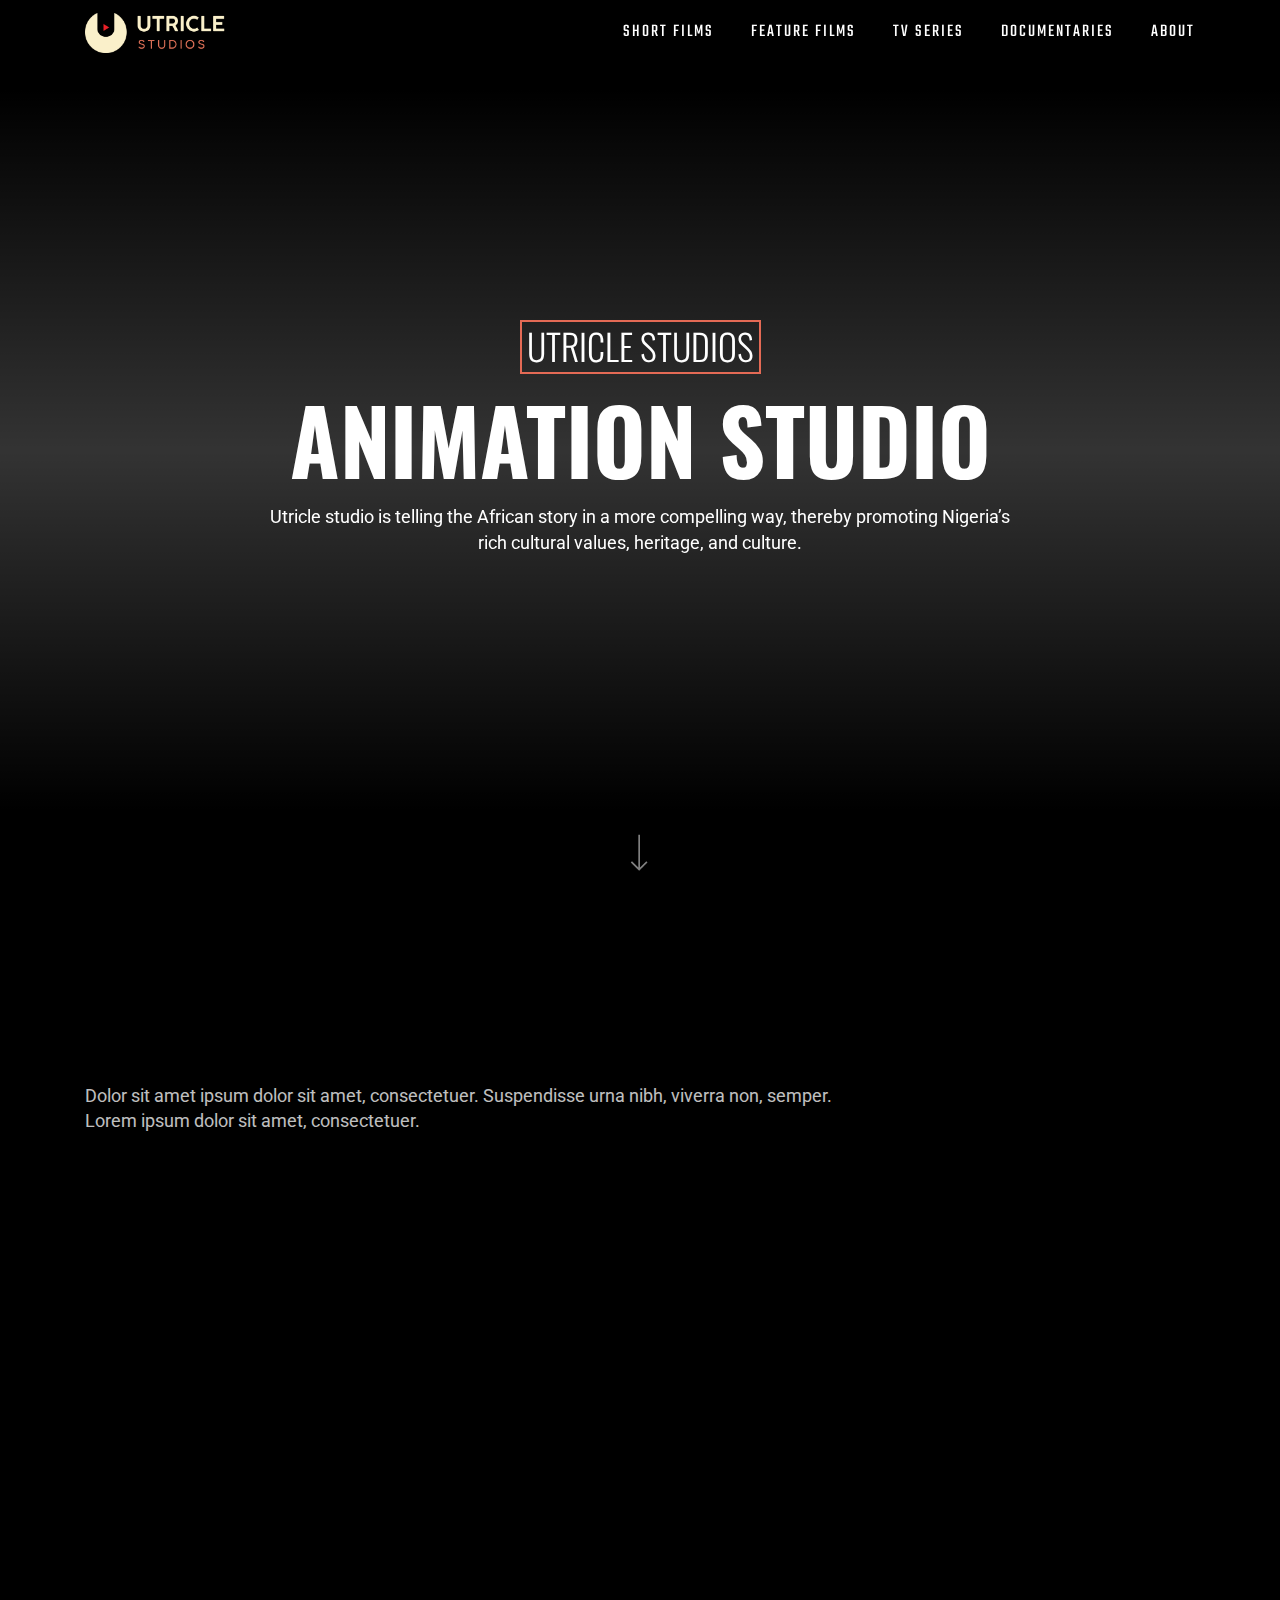
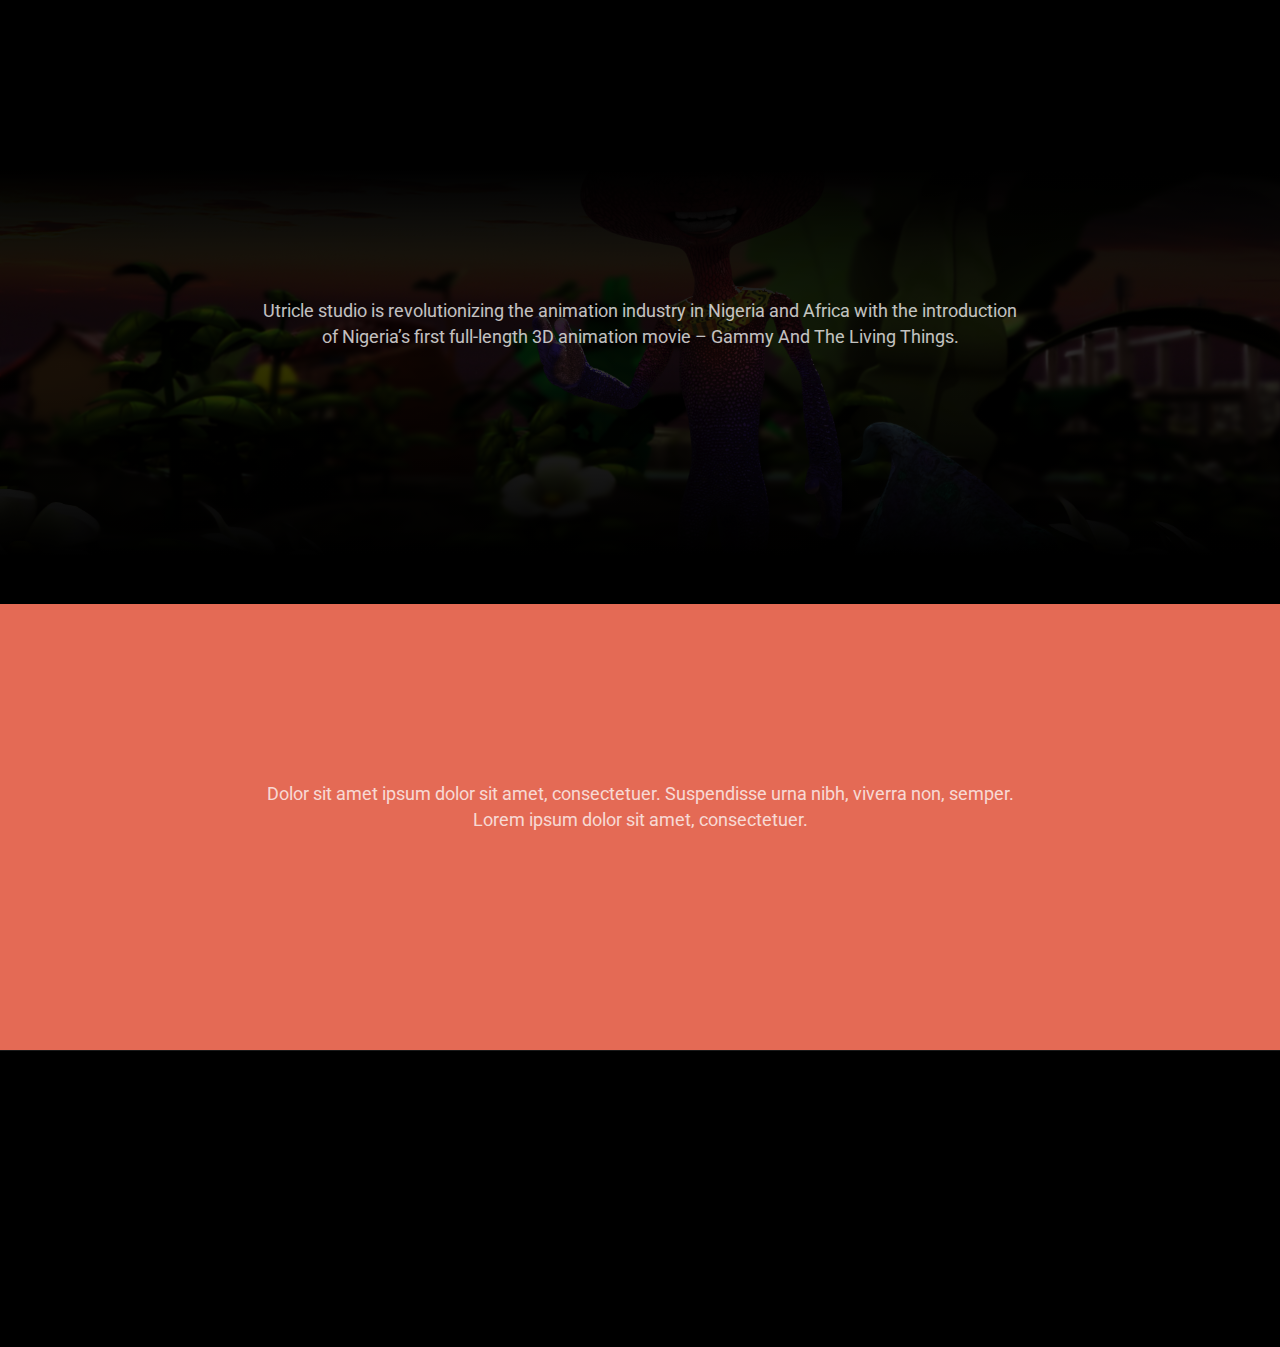
==== index.html @ 9102f941 "first commit" ====
<!DOCTYPE html>
<html lang="en-US"> 


<head>
<meta charset="utf-8">
<meta http-equiv="X-UA-Compatible" content="IE=edge">
<meta name="viewport" content="width=device-width, initial-scale=1.0, maximum-scale=1">
<!-- Website Title
    ======================================= -->
<title>Noyre - A modern HTML template.</title>
<meta name="description" content="Premium HTML5 template by Go Themes."/>
<meta name="keywords" content=""/>
<meta name="author" content="humans.html">
<link rel="shortcut icon" href="favicon.html" type="image/x-icon"/>
<!-- Noyre Fonts -->
<link href="https://fonts.googleapis.com/css?family=Roboto|Oswald:300,400,700|Teko:400,600" rel="stylesheet">
<!-- Noyre CSS -->
<link rel="stylesheet" href="bootstrap/css/bootstrap.min.css">
<link rel="stylesheet" href="assets/css/gt.min.css">
<link rel="stylesheet" href="assets/css/site.min.css">
<link rel="stylesheet" href="assets/css/responsive.min.css">
<link id="color-scheme" rel="stylesheet" href="assets/css/color-pink.css">
<link rel="stylesheet" href="assets/css/font-awesome.min.css">
<!-- Global site tag (gtag.js) - Google Analytics -->
<script async src="https://www.googletagmanager.com/gtag/js?id=UA-134253359-1"></script>
<script>
  window.dataLayer = window.dataLayer || [];
  function gtag(){dataLayer.push(arguments);}
  gtag('js', new Date());

  gtag('config', 'UA-134253359-1');
</script>
</head>
<body>
<!-- Page Wrapper
    ======================================= -->
<div id="page" class="site">
    <!-- Site Header
        ======================================= -->
    <header id="masthead" class="site-header">
    <div class="container header-container">
        <!-- LOGO -->
        <div class="site-branding">
            <a href="index.html" rel="home">
            <img src="assets/img/light_mainlogo.png" alt="logo">
            </a>
        </div>
        <!-- MAIN NAVIGATION
                ======================================= -->
        <nav id="site-navigation" class="main-navigation">
        <ul id="primary-menu" class="menu alt-font">
            <li class="has-children">
            <a href="index.html" class="on-page"><span data-background-text="Short films">Short films</span></a>
                <ul>
                    <li><a href="explainers.html">Explainers</a></li>
                    <li><a href="index-alt.html">Campaigns</a></li>
                </ul>
            </li>
            <li class="has-children">
                <a href="index.html" class="on-page"><span data-background-text="Feature films">Feature films</span></a>
                <ul>
                    <li><a href="gammy.html">Gammy</a></li>
                </ul>
            </li>
            <li class="has-children">
                <a href="index.html" class="on-page"><span data-background-text="Tv series">Tv series</span></a>
                <ul>
                    <li><a href="index.html">Cluckstars</a></li>
                    <li><a href="index.html">Bubblies</a></li>
                </ul>
            </li>
            <li class="has-children">
                <a href="index.html" class="on-page"><span data-background-text="Documentaries">Documentaries</span></a>
                <ul>
                    <li><a href="index.html">Asiwaju</a></li>
                </ul>
            </li>
            <li>
            <a href="about.html"><span data-background-text="ABOUT">About</span></a>
            </li>
        </ul>
        </nav>
        <!-- mobile navigation -->
        <nav id="mobile-navigation" class="alt-font">
        </nav>
    </div>
    <!-- header-container -->
    </header>
    <!-- On Page Content
        ======================================= -->
    <div id="content" class="site-content">
        <div class="site-page">
            <!-- Fullscreen Hero
                ======================================= -->
            <div class="image-bg h-100vh d-flex">
                <!-- hero caption -->
                <div class="container align-self-center dark-bg">
                    <div class="section-title text-center">
                        <h3 class="title uppercase primary-outline display-3" data-aos="fade-down" data-aos-delay="100">UTRICLE STUDIOS</h3>
                        <h2 class="title uppercase font-weight-700 text-lg" data-aos="fade-in">ANIMATION STUDIO</h2>
                        <p data-aos="fade-up" data-aos-delay="200">
                            Utricle studio is telling the African story in a more compelling way, thereby promoting Nigeria’s rich cultural values, heritage, and culture.
                        </p>
                        <!-- <a href="#" class="open-contact gt-btn primary-btn alt-font js-tilt"><span class="uppercase">Get in touch</span></a> -->
                    </div>
                </div>
                <!-- scroll to first section -->
                <a href="#work" class="on-page" id="scroll-to-content">
                <svg viewbox="264.7342657342658 144.33146853146852 24 47.200000000000074" width="20" height="43.2">
                <defs>
                <path d="M285.73 178.53L284.34 177.1L276.73 184.7L276.73 145.33L274.73 145.33L274.73 184.7L267.15 177.12C266.3 177.97 265.83 178.44 265.73 178.53C269.4 182.19 272.23 185.03 275.73 188.53C276.4 187.86 279.73 184.53 285.73 178.53" id="b1mqNkTkMW"></path>
                </defs>
                <g>
                <g>
                <use xlink:href="#b1mqNkTkMW" opacity="1" fill="#ffffff" fill-opacity="1"></use>
                </g>
                </g>
                </svg>
                </a>
                <!-- background image -->
                <div class="bg-image animate-filters" style="background-image:url(preview/home-hero-image.png)">
                </div>
                <!-- color overlay -->
                <div class="image-overlay gradient-overlay-tb">
                </div>
            </div>
            <!-- Container Content
                ======================================= -->
            <!-- BEGIN PAGE SECTIONS -->
            <div id="work" class="page-section black-bg dark-bg p-medium">
                <div class="container">
                    <!-- section title -->
                    <div class="section-title">
                        <h5 class="sub-title uppercase dark-fill primary-el-bg" data-aos="fade-right">Creating Quality since 86</h5>
                        <h2 class="title uppercase font-weight-700" data-aos="fade-in">Our Latest Work</h2>
                        <p>
                            Dolor sit amet ipsum dolor sit amet, consectetuer. Suspendisse urna nibh, viverra non, semper. Lorem ipsum dolor sit amet, consectetuer.
                        </p>
                    </div>
                    <div class="lg-clear-10">
                    </div>
                    <!-- portfolio filters -->
                    <!-- <ul id="portfolio-filters" class="portfolio-filters alt-font uppercase">
                        <li><a href="#" data-filter="*" class="selected"><span>Show All</span><span class="filter-bg"></span></a></li>
                        <li><a href="#" data-filter=".photography" class=""><span>Photography</span><span class="filter-bg"></span></a></li>
                        <li><a href="#" data-filter=".design" class=""><span>Development</span><span class="filter-bg"></span></a></li>
                        <li><a href="#" data-filter=".identity" class=""><span>Design</span><span class="filter-bg"></span></a></li>
                        <li><a href="#" data-filter=".development" class=""><span>Identity</span><span class="filter-bg"></span></a></li>
                    </ul> -->
                    <div class="xs-clear-10 xl-clear-25">
                    </div>
                    <!-- portfolio items -->
                    <div id="portfolio-grid" class="portfolio-grid" data-aos="fade-in">
                        <ul class="gt-grid xs-grid-cols-1 md-grid-cols-2 lg-grid-cols-3 mb-0">
                            <!-- post 1 -->
                            <!-- add data-filters as classes for isotope filtering -->
                            <li class="project-post identity photography">
                            <div class="post-image">
                                <a href="#!projects/project-1.html" title="View Project">
                                <img src="preview/p1.png" alt="project image">
                                <div class="entry-meta">
                                    <div class="meta-holder">
                                        <h2 class="entry-title uppercase">Gammy and the Living things</h2>
                                        <!-- <h5 class="entry-cats uppercase alt-font">Web Design</h5> -->
                                    </div>
                                </div>
                                </a>
                            </div>
                            </li>
                            <!-- post 2 -->
                            <li class="project-post design">
                            <div class="post-image">
                                <a href="#!projects/project-2.html" title="View Project">
                                <img src="preview/p2.png" alt="project image">
                                <div class="entry-meta">
                                    <div class="meta-holder">
                                        <h2 class="entry-title uppercase">Cluckstars</h2>
                                        <!-- <h5 class="entry-cats uppercase alt-font">Web Design</h5> -->
                                    </div>
                                </div>
                                </a>
                            </div>
                            </li>
                            <!-- post 3 -->
                            <li class="project-post identity">
                            <div class="post-image">
                                <a href="#!projects/project-1.html" title="View Project">
                                <img src="preview/p3.png" alt="project image">
                                <div class="entry-meta">
                                    <div class="meta-holder">
                                        <h2 class="entry-title uppercase">Bubblies</h2>
                                        <!-- <h5 class="entry-cats uppercase alt-font">Web Design</h5> -->
                                    </div>
                                </div>
                                </a>
                            </div>
                            </li>
                        </ul>
                    </div>
                    <div class="xs-clear-50 md-clear-100">
                    </div>
                    <!-- section title -->
                </div>
            </div>
            <!-- image background showreel section -->
            <div class="image-bg dark-bg">
                <div class="page-section p-large">
                    <div class="container">
                        <!-- section title -->
                        <div class="section-title text-center">
                            <h2 class="title uppercase display-2" data-aos="fade-in">CHECK OUT GAMMY TRAILER</h2>
                            <p>
                                Utricle studio is revolutionizing the animation industry in Nigeria and Africa with the introduction of Nigeria’s first full-length 3D animation movie – Gammy And The Living Things.
                            </p>
                        </div>
                        <div class="text-center" data-aos="zoom-in">
                            <!-- magnific popup video lightbox -->
                            <a href="https://vimeo.com/174504082" class="icon-btn popup-video">
                            <svg class="primary-fill" viewbox="0 0 7 8">
                            <g stroke="none" stroke-width="0">
                            <g transform="translate(-427.000000, -3765.000000)" fill="#FFFFFF">
                            <g transform="translate(56.000000, 160.000000)">
                            <polygon points="371 3605 371 3613 378 3609"></polygon>
                            </g>
                            </g>
                            </g>
                            </svg>
                            </a>
                        </div>
                    </div>
                </div>
                <!-- background image -->
                <div class="bg-image animate-filters" style="background-image:url(preview/display-1-image.png);">
                </div>
                <!-- gradient overlay -->
                <div class="image-overlay gradient-overlay-tb">
                </div>
            </div>
            <!-- About section -->
            

            <!-- call to action / contact form modal button -->
            <div id="contact" class="page-section primary-bg dark-bg p-large">
                <div class="container">
                    <div class="section-title text-center">
                        <h2 class="title uppercase font-weight-400 display-2" data-aos="fade-in">Lets talk about your project</h2>
                        <p>
                            Dolor sit amet ipsum dolor sit amet, consectetuer. Suspendisse urna nibh, viverra non, semper. Lorem ipsum dolor sit amet, consectetuer.
                        </p>
                    </div>
                    <div class="xs-clear-10">
                    </div>
                    <div class="text-center" data-aos="fade-in">
                        <a href="#" class="open-contact gt-btn white-btn btn-lg alt-font uppercase">Contact Us</a>
                    </div>
                </div>
            </div>
            <!-- END PAGE SECTIONS -->
        </div>
        <!-- .site-page End -->
    </div>
    <!-- #content End -->
    <!-- Page Footer
        ======================================= -->
    <footer class="site-footer black-bg dark-bg">
    <div class="container container-lg" data-aos="fade-in" data-aos-delay="100">
        <div class="widget">
            <!-- contact info -->
            <div class="contact-info text-center alt-font uppercase">
                <a href="mailto:hello@domain.com"><span class="heading-font">Email Us</span>info@utriclestudios.com</a>
                <a href="tel:123456789"><span class="heading-font">Call Us</span>+234 704 000 6622 </a>
            </div>
        </div>
        <div class="xs-clear-50">
        </div>
        <div class="widget">
            <!-- social profile links -->
            <div class="site-social text-center alt-font uppercase">
                <a href="https://web.facebook.com/Utricle-Studios-108619550475894/">
                <span class="front">Facebook</span>
                <span class="back"><span>Facebook</span></span>
                </a>
                <a href="https://twitter.com/utricle_studios">
                <span class="front">Twitter</span>
                <span class="back"><span>Twitter</span></span>
                </a>
                <a href="https://www.instagram.com/utricle_studios">
                <span class="front">Instagram</span>
                <span class="back"><span>Instagram</span></span>
                </a>
            </div>
        </div>
        <div class="xs-clear-50">
        </div>
        <div id="colophon">
            <div class="text-center">
                <!-- Site Copyright
                            ======================================= -->
                <p class="site-info">
                    Utricle Studios © 2019. All rights reserved.
                </p>
            </div>
        </div>
    </div>
    </footer>
</div>
<!-- End Page Wrapper
    ======================================= -->
<!-- Page Extras
    ======================================= -->
<!-- #Project Container -->
<div id="project-loader">
    <div id="ajax-content">
        <nav id="ajax-navbar">
        <ul>
            <li>
            <a href="#" id="ajax-prev" class="gt-btn">
                <i class="fa fa-chevron-left"></i>
            </a>
            </li>
            <li>
            <a href="#" id="ajax-next" class="gt-btn">
                <i class="fa fa-chevron-right"></i>
            </a>
            </li>
            <li>
            <a href="#" id="ajax-close" class="gt-btn">
                <i class="fa fa-remove"></i>
            </a>
            </li>
        </ul>
        </nav>
        <div id="project-content">
        </div>
        <div id="loading-screen">
        </div>
    </div>
</div>
<!-- contact form container -->
<div id="contact-modal">
    <div class="contact-content black-bg dark-bg">
        <h3 class="uppercase">Write to us</h3>
        <p>
            We are a diverse team of experts in pre-production, production and post-production using conceptualisation, storyboards, matte painting, character and motion design, visual effects for large format films, TV production, commercials and integrated media.
        </p>
        <form id="contact-form" class="gt-form" method="POST" action="http://gothemes.net/html/noire/includes/sendmail.php" novalidate="novalidate">
            <div class="form-row">
                <div class="col-sm-6">
                    <div class="form-group">
                        <label class="heading-font" for="name">Your Name:</label>
                        <input type="text" class="form-control" name="name" id="name" required="">
                    </div>
                </div>
                <div class="col-sm-6">
                    <div class="form-group">
                        <label class="heading-font" for="email">Your Email:</label>
                        <input type="email" class="form-control" name="email" id="email" required="">
                    </div>
                </div>
            </div>
            <div class="form-row">
                <div class="col-sm-6">
                    <div class="form-group">
                        <label class="heading-font" for="phone">Phone Number:</label>
                        <input type="text" class="form-control" name="phone" id="phone">
                    </div>
                </div>
                <div class="col-sm-6">
                    <div class="form-group">
                        <label class="heading-font" for="subject">Subject:</label>
                        <input type="text" class="form-control" name="subject" id="subject" required="">
                    </div>
                </div>
            </div>
            <div class="form-group">
                <label class="heading-font" for="message">Your Message:</label>
                <textarea class="form-control" rows="6" name="message" id="message" required=""></textarea>
            </div>
            <div class="form-group">
                <!-- submit button -->
                <button value="SUBMIT FORM" id="submit" name="submit" type="submit" class="gt-btn primary-btn uppercase alt-font"><span class="btn-text">Submit form</span></button>
            </div>
        </form>
        <!-- close btn -->
        <a id="close-contact" class="gt-btn" href="#">
        <i class="fa fa-remove"></i>
        </a>
    </div>
</div>
<!-- Page Scripts
    ======================================= -->
<script src="assets/js/jquery-3.3.1.min.js"></script>
<script src="bootstrap/js/bootstrap.min.js"></script>
<script src="assets/js/plugins.js"></script>
<script src="assets/js/site.js"></script>
</body>


</html>
---- assets/css/gt.min.css ----
.xs-font-52,.xs-font-56,.xs-font-60,.xs-font-64,.xs-font-68,.xs-font-72,.xs-font-76{line-height:1}img{-ms-interpolation-mode:bicubic}embed,img,object{max-width:100%;height:auto}.gt-grid{list-style:none;padding:0;margin-right:-1%;margin-left:-1%}.gt-grid:after{content:'';clear:both;display:table}.lg-grid-cols-1>li,.lg-grid-cols-2>li,.lg-grid-cols-3>li,.lg-grid-cols-4>li,.lg-grid-cols-5>li,.lg-grid-cols-6>li,.md-grid-cols-1>li,.md-grid-cols-2>li,.md-grid-cols-3>li,.md-grid-cols-4>li,.md-grid-cols-5>li,.md-grid-cols-6>li,.sm-grid-cols-1>li,.sm-grid-cols-2>li,.sm-grid-cols-3>li,.sm-grid-cols-4>li,.sm-grid-cols-5>li,.sm-grid-cols-6>li,.xl-grid-cols-1>li,.xl-grid-cols-2>li,.xl-grid-cols-3>li,.xl-grid-cols-4>li,.xl-grid-cols-5>li,.xl-grid-cols-6>li,.xs-grid-cols-1>li,.xs-grid-cols-2>li,.xs-grid-cols-3>li,.xs-grid-cols-4>li,.xs-grid-cols-5>li,.xs-grid-cols-6>li{position:relative;min-height:1px;margin-right:1%;margin-left:1%;margin-bottom:2%;float:left}.gt-grid.gutter-xs{margin-left:-.25%;margin-right:-.25%}.gt-grid.gutter-xs>li{margin-right:.25%;margin-left:.25%;margin-bottom:.5%}.gt-grid.gutter-sm{margin-left:-.5%;margin-right:-.5%}.gt-grid.gutter-sm>li{margin-right:.5%;margin-left:.5%;margin-bottom:1%}.gt-grid.gutter-lg{margin-left:-1.5%;margin-right:-1.5%}.gt-grid.gutter-lg>li{margin-right:1.5%;margin-left:1.5%;margin-bottom:3%}.gt-grid.gutter-xl{margin-left:-2%;margin-right:-2%}.gt-grid.gutter-xl>li{margin-right:2%;margin-left:2%;margin-bottom:4%}.gt-grid.gutter-0,.gt-grid.gutter-0>li{margin-right:0;margin-left:0;margin-bottom:0}.container-fluid .gt-grid.gutter-0{margin-left:-15px;margin-right:-15px}.gt-grid.xs-grid-cols-1>li{width:calc(100% - 2%)}.gt-grid.xs-grid-cols-2>li{width:calc(50% - 2%)}.gt-grid.xs-grid-cols-3>li{width:calc(33.33333333% - 2%)}.gt-grid.xs-grid-cols-4>li{width:calc(25% - 2%)}.gt-grid.xs-grid-cols-5>li{width:calc(20% - 2%)}.gt-grid.xs-grid-cols-6>li{width:calc(16.66666667% - 2%)}.gt-grid.xs-grid-cols-1.gutter-xs>li{width:calc(100% - .5%)}.gt-grid.xs-grid-cols-2.gutter-xs>li{width:calc(50% - .5%)}.gt-grid.xs-grid-cols-3.gutter-xs>li{width:calc(33.33333333% - .5%)}.gt-grid.xs-grid-cols-4.gutter-xs>li{width:calc(25% - .5%)}.gt-grid.xs-grid-cols-5.gutter-xs>li{width:calc(20% - .5%)}.gt-grid.xs-grid-cols-6.gutter-xs>li{width:calc(16.66666667% - .5%)}.gt-grid.xs-grid-cols-1.gutter-sm>li{width:calc(100% - 1%)}.gt-grid.xs-grid-cols-2.gutter-sm>li{width:calc(50% - 1%)}.gt-grid.xs-grid-cols-3.gutter-sm>li{width:calc(33.33333333% - 1%)}.gt-grid.xs-grid-cols-4.gutter-sm>li{width:calc(25% - 1%)}.gt-grid.xs-grid-cols-5.gutter-sm>li{width:calc(20% - 1%)}.gt-grid.xs-grid-cols-6.gutter-sm>li{width:calc(16.66666667% - 1%)}.gt-grid.xs-grid-cols-1.gutter-lg>li{width:calc(100% - 3%)}.gt-grid.xs-grid-cols-2.gutter-lg>li{width:calc(50% - 3%)}.gt-grid.xs-grid-cols-3.gutter-lg>li{width:calc(33.33333333% - 3%)}.gt-grid.xs-grid-cols-4.gutter-lg>li{width:calc(25% - 3%)}.gt-grid.xs-grid-cols-5.gutter-lg>li{width:calc(20% - 3%)}.gt-grid.xs-grid-cols-6.gutter-lg>li{width:calc(16.66666667% - 3%)}.gt-grid.xs-grid-cols-1.gutter-xl>li{width:calc(100% - 4%)}.gt-grid.xs-grid-cols-2.gutter-xl>li{width:calc(50% - 4%)}.gt-grid.xs-grid-cols-3.gutter-xl>li{width:calc(33.33333333% - 4%)}.gt-grid.xs-grid-cols-4.gutter-xl>li{width:calc(25% - 4%)}.gt-grid.xs-grid-cols-5.gutter-xl>li{width:calc(20% - 4%)}.gt-grid.xs-grid-cols-6.gutter-xl>li{width:calc(16.66666667% - 4%)}.gt-grid.xs-grid-cols-1.gutter-0>li{width:100%}.gt-grid.xs-grid-cols-2.gutter-0>li{width:50%}.gt-grid.xs-grid-cols-3.gutter-0>li{width:33.33333333%}.gt-grid.xs-grid-cols-4.gutter-0>li{width:25%}.gt-grid.xs-grid-cols-5.gutter-0>li{width:20%}.gt-grid.xs-grid-cols-6.gutter-0>li{width:16.66666667%}.gt-grid.flex-grid{display:flex;flex-flow:row wrap;justify-content:flex-start;align-content:flex-start;align-items:flex-start;align-items:stretch}.gt-grid.flex-grid.eq-height{align-items:stretch}.gt-grid.flex-grid>li{flex:0 1 auto;align-self:auto;float:none}.clear,.lg-clear-0,.lg-clear-10,.lg-clear-100,.lg-clear-125,.lg-clear-150,.lg-clear-200,.lg-clear-25,.lg-clear-50,.lg-clear-75,.md-clear-0,.md-clear-10,.md-clear-100,.md-clear-125,.md-clear-150,.md-clear-200,.md-clear-25,.md-clear-50,.md-clear-75,.sm-clear-0,.sm-clear-10,.sm-clear-100,.sm-clear-125,.sm-clear-150,.sm-clear-200,.sm-clear-25,.sm-clear-50,.sm-clear-75,.xs-clear-0,.xs-clear-10,.xs-clear-100,.xs-clear-125,.xs-clear-150,.xs-clear-200,.xs-clear-25,.xs-clear-50,.xs-clear-75{clear:both;display:block;width:100%}.clear:after,.lg-clear-0:after,.lg-clear-100:after,.lg-clear-10:after,.lg-clear-125:after,.lg-clear-150:after,.lg-clear-200:after,.lg-clear-25:after,.lg-clear-50:after,.lg-clear-75:after,.md-clear-0:after,.md-clear-100:after,.md-clear-10:after,.md-clear-125:after,.md-clear-150:after,.md-clear-200:after,.md-clear-25:after,.md-clear-50:after,.md-clear-75:after,.sm-clear-0:after,.sm-clear-100:after,.sm-clear-10:after,.sm-clear-125:after,.sm-clear-150:after,.sm-clear-200:after,.sm-clear-25:after,.sm-clear-50:after,.sm-clear-75:after,.xs-clear-0:after,.xs-clear-100:after,.xs-clear-10:after,.xs-clear-125:after,.xs-clear-150:after,.xs-clear-200:after,.xs-clear-25:after,.xs-clear-50:after,.xs-clear-75:after{display:table;content:" ";clear:both}.xs-clear-0{height:0}.xs-clear-10{height:10px}.xs-clear-25{height:25px}.xs-clear-50{height:50px}.xs-clear-75{height:75px}.xs-clear-100{height:100px}.xs-clear-125{height:125px}.xs-clear-150{height:150px}.xs-clear-200{height:200px}.xs-ypad-0{padding-top:0;padding-bottom:0}.xs-xpad-15{padding-left:15px;padding-right:15px}.xs-ypad-25{padding-top:25px;padding-bottom:25px}.xs-ypad-50{padding-top:50px;padding-bottom:50px}.xs-ypad-75{padding-top:75px;padding-bottom:75px}.xs-ypad-100{padding-top:100px;padding-bottom:100px}.xs-ypad-125{padding-top:125px;padding-bottom:125px}.xs-ypad-150{padding-top:150px;padding-bottom:150px}.xs-ypad-200{padding-top:200px;padding-bottom:200px}.xs-ypad-300{padding-top:300px;padding-bottom:300px}.xs-xpad-0{padding-left:0;padding-right:0}.xs-xpad-25{padding-left:25px;padding-right:25px}.xs-xpad-50{padding-left:50px;padding-right:50px}.xs-xpad-75{padding-left:75px;padding-right:75px}.xs-xpad-100{padding-left:100px;padding-right:100px}.xs-xpad-125{padding-left:125px;padding-right:125px}.xs-xpad-150{padding-left:150px;padding-right:150px}.xs-xpad-200{padding-left:200px;padding-right:200px}.xs-xpad-300{padding-left:300px;padding-right:300px}.no-pad{padding:0}.no-top-padding{padding-top:1px!important;margin-top:-1px!important}.no-bottom-padding{padding-bottom:0!important}.xs-bg-position.bg-left-top{background-position:left top}.xs-bg-position.bg-left-center{background-position:left center}.xs-bg-position.bg-left-bottom{background-position:left bottom}.xs-bg-position.bg-right-top{background-position:right top}.xs-bg-position.bg-right-center{background-position:right center}.xs-bg-position.bg-right-bottom{background-position:right bottom}.xs-bg-position.bg-center-top{background-position:center top}.xs-bg-position.bg-center-center{background-position:center}.xs-bg-position.bg-center-bottom{background-position:center bottom}.xs-bg-size.bg-size-contain{background-size:contain}.xs-bg-size.bg-size-auto{background-size:auto}.xs-bg-size.bg-size-cover{background-size:cover}.xs-bg-size.bg-size-100{background-size:100%}.bg-repeat-xy{background-repeat:repeat}.bg-repeat-x{background-repeat:repeat-x}.bg-repeat-y{background-repeat:repeat-y}.xs-font-76{font-size:76px}.xs-font-72{font-size:72px}.xs-font-68{font-size:68px}.xs-font-64{font-size:64px}.xs-font-60{font-size:58px}.xs-font-56{font-size:56px}.xs-font-52{font-size:52px}.xs-font-48{font-size:48px;line-height:1.2}.xs-font-44{font-size:44px;line-height:1.2}.xs-font-40{font-size:40px;line-height:1.2}.xs-font-36{font-size:36px;line-height:1.25}.xs-font-32{font-size:32px;line-height:1.25}.xs-font-30{font-size:30px;line-height:1.25}.xs-font-28{font-size:28px;line-height:1.3}.xs-font-26{font-size:26px;line-height:1.3}.xs-font-24{font-size:24px;line-height:1.35}.xs-font-22{font-size:22px;line-height:1.35}.xs-font-20{font-size:20px;line-height:1.4}.xs-font-18{font-size:18px;line-height:1.5}.xs-font-13,.xs-font-14,.xs-font-15,.xs-font-16{line-height:1.6}.xs-font-16{font-size:16px}.xs-font-15{font-size:15px}.xs-font-14{font-size:14px}.xs-font-13{font-size:13px;letter-spacing:.025em}.xs-font-12{font-size:12px;line-height:1.8;letter-spacing:.03em}@media only screen and (min-width :576px){.sm-font-52,.sm-font-56,.sm-font-60,.sm-font-64,.sm-font-68,.sm-font-72,.sm-font-76{line-height:1}.sm-clear-0{height:0}.sm-clear-10{height:10px}.sm-clear-25{height:25px}.sm-clear-50{height:50px}.sm-clear-75{height:75px}.sm-clear-100{height:100px}.sm-clear-125{height:125px}.sm-clear-150{height:150px}.sm-clear-200{height:200px}.sm-ypad-0{padding-top:0;padding-bottom:0}.sm-ypad-25{padding-top:25px;padding-bottom:25px}.sm-ypad-50{padding-top:50px;padding-bottom:50px}.sm-ypad-75{padding-top:75px;padding-bottom:75px}.sm-ypad-100{padding-top:100px;padding-bottom:100px}.sm-ypad-125{padding-top:125px;padding-bottom:125px}.sm-ypad-150{padding-top:150px;padding-bottom:150px}.sm-ypad-200{padding-top:200px;padding-bottom:200px}.sm-ypad-300{padding-top:300px;padding-bottom:300px}.sm-xpad-0{padding-left:0;padding-right:0}.sm-xpad-15{padding-left:15px;padding-right:15px}.sm-xpad-25{padding-left:25px;padding-right:25px}.sm-xpad-50{padding-left:50px;padding-right:50px}.sm-xpad-75{padding-left:75px;padding-right:75px}.sm-xpad-100{padding-left:100px;padding-right:100px}.sm-xpad-125{padding-left:125px;padding-right:125px}.sm-xpad-150{padding-left:150px;padding-right:150px}.sm-xpad-200{padding-left:200px;padding-right:200px}.sm-xpad-300{padding-left:300px;padding-right:300px}.sm-bg-position.bg-left-top{background-position:left top}.sm-bg-position.bg-left-center{background-position:left center}.sm-bg-position.bg-left-bottom{background-position:left bottom}.sm-bg-position.bg-right-top{background-position:right top}.sm-bg-position.bg-right-center{background-position:right center}.sm-bg-position.bg-right-bottom{background-position:right bottom}.sm-bg-position.bg-center-top{background-position:center top}.sm-bg-position.bg-center-center{background-position:center}.sm-bg-position.bg-center-bottom{background-position:center bottom}.sm-bg-size.bg-size-contain{background-size:contain}.sm-bg-size.bg-size-auto{background-size:auto}.sm-bg-size.bg-size-cover{background-size:cover}.sm-bg-size.bg-size-100{background-size:100%}.sm-font-76{font-size:76px}.sm-font-72{font-size:72px}.sm-font-68{font-size:68px}.sm-font-64{font-size:64px}.sm-font-60{font-size:58px}.sm-font-56{font-size:56px}.sm-font-52{font-size:52px}.sm-font-48{font-size:48px;line-height:1.2}.sm-font-44{font-size:44px;line-height:1.2}.sm-font-40{font-size:40px;line-height:1.2}.sm-font-36{font-size:36px;line-height:1.25}.sm-font-32{font-size:32px;line-height:1.25}.sm-font-30{font-size:30px;line-height:1.25}.sm-font-28{font-size:28px;line-height:1.3}.sm-font-26{font-size:26px;line-height:1.3}.sm-font-24{font-size:24px;line-height:1.35}.sm-font-22{font-size:22px;line-height:1.35}.sm-font-20{font-size:20px;line-height:1.4}.sm-font-18{font-size:18px;line-height:1.5}.sm-font-13,.sm-font-14,.sm-font-15,.sm-font-16{line-height:1.6}.sm-font-16{font-size:16px}.sm-font-15{font-size:15px}.sm-font-14{font-size:14px}.sm-font-13{font-size:13px;letter-spacing:.025em}.sm-font-12{font-size:12px;line-height:1.8;letter-spacing:.03em}.gt-grid.sm-grid-cols-1>li{width:calc(100% - 2%)}.gt-grid.sm-grid-cols-2>li{width:calc(50% - 2%)}.gt-grid.sm-grid-cols-3>li{width:calc(33.33333333% - 2%)}.gt-grid.sm-grid-cols-4>li{width:calc(25% - 2%)}.gt-grid.sm-grid-cols-5>li{width:calc(20% - 2%)}.gt-grid.sm-grid-cols-6>li{width:calc(16.66666667% - 2%)}.gt-grid.sm-grid-cols-1.gutter-xs>li{width:calc(100% - .5%)}.gt-grid.sm-grid-cols-2.gutter-xs>li{width:calc(50% - .5%)}.gt-grid.sm-grid-cols-3.gutter-xs>li{width:calc(33.33333333% - .5%)}.gt-grid.sm-grid-cols-4.gutter-xs>li{width:calc(25% - .5%)}.gt-grid.sm-grid-cols-5.gutter-xs>li{width:calc(20% - .5%)}.gt-grid.sm-grid-cols-6.gutter-xs>li{width:calc(16.66666667% - .5%)}.gt-grid.sm-grid-cols-1.gutter-sm>li{width:calc(100% - 1%)}.gt-grid.sm-grid-cols-2.gutter-sm>li{width:calc(50% - 1%)}.gt-grid.sm-grid-cols-3.gutter-sm>li{width:calc(33.33333333% - 1%)}.gt-grid.sm-grid-cols-4.gutter-sm>li{width:calc(25% - 1%)}.gt-grid.sm-grid-cols-5.gutter-sm>li{width:calc(20% - 1%)}.gt-grid.sm-grid-cols-6.gutter-sm>li{width:calc(16.66666667% - 1%)}.gt-grid.sm-grid-cols-1.gutter-lg>li{width:calc(100% - 3%)}.gt-grid.sm-grid-cols-2.gutter-lg>li{width:calc(50% - 3%)}.gt-grid.sm-grid-cols-3.gutter-lg>li{width:calc(33.33333333% - 3%)}.gt-grid.sm-grid-cols-4.gutter-lg>li{width:calc(25% - 3%)}.gt-grid.sm-grid-cols-5.gutter-lg>li{width:calc(20% - 3%)}.gt-grid.sm-grid-cols-6.gutter-lg>li{width:calc(16.66666667% - 3%)}.gt-grid.sm-grid-cols-1.gutter-xl>li{width:calc(100% - 4%)}.gt-grid.sm-grid-cols-2.gutter-xl>li{width:calc(50% - 4%)}.gt-grid.sm-grid-cols-3.gutter-xl>li{width:calc(33.33333333% - 4%)}.gt-grid.sm-grid-cols-4.gutter-xl>li{width:calc(25% - 4%)}.gt-grid.sm-grid-cols-5.gutter-xl>li{width:calc(20% - 4%)}.gt-grid.sm-grid-cols-6.gutter-xl>li{width:calc(16.66666667% - 4%)}.gt-grid.sm-grid-cols-1.gutter-0>li{width:100%}.gt-grid.sm-grid-cols-2.gutter-0>li{width:50%}.gt-grid.sm-grid-cols-3.gutter-0>li{width:33.33333333%}.gt-grid.sm-grid-cols-4.gutter-0>li{width:25%}.gt-grid.sm-grid-cols-5.gutter-0>li{width:20%}.gt-grid.sm-grid-cols-6.gutter-0>li{width:16.66666667%}}@media only screen and (min-width :768px){.md-font-52,.md-font-56,.md-font-60,.md-font-64,.md-font-68,.md-font-72,.md-font-76{line-height:1}.md-container-small{width:50%;max-width:740px}.md-clear-0{height:0}.md-clear-10{height:10px}.md-clear-25{height:25px}.md-clear-50{height:50px}.md-clear-75{height:75px}.md-clear-100{height:100px}.md-clear-125{height:125px}.md-clear-150{height:150px}.md-clear-200{height:200px}.md-ypad-0{padding-top:0;padding-bottom:0}.md-ypad-25{padding-top:25px;padding-bottom:25px}.md-ypad-50{padding-top:50px;padding-bottom:50px}.md-ypad-75{padding-top:75px;padding-bottom:75px}.md-ypad-100{padding-top:100px;padding-bottom:100px}.md-ypad-125{padding-top:125px;padding-bottom:125px}.md-ypad-150{padding-top:150px;padding-bottom:150px}.md-ypad-200{padding-top:200px;padding-bottom:200px}.md-ypad-300{padding-top:300px;padding-bottom:300px}.md-xpad-0{padding-left:0;padding-right:0}.md-xpad-15{padding-left:15px;padding-right:15px}.md-xpad-25{padding-left:25px;padding-right:25px}.md-xpad-50{padding-left:50px;padding-right:50px}.md-xpad-75{padding-left:75px;padding-right:75px}.md-xpad-100{padding-left:100px;padding-right:100px}.md-xpad-125{padding-left:125px;padding-right:125px}.md-xpad-150{padding-left:150px;padding-right:150px}.md-xpad-200{padding-left:200px;padding-right:200px}.md-xpad-300{padding-left:300px;padding-right:300px}.md-bg-position.bg-left-top{background-position:left top}.md-bg-position.bg-left-center{background-position:left center}.md-bg-position.bg-left-bottom{background-position:left bottom}.md-bg-position.bg-right-top{background-position:right top}.md-bg-position.bg-right-center{background-position:right center}.md-bg-position.bg-right-bottom{background-position:right bottom}.md-bg-position.bg-center-top{background-position:center top}.md-bg-position.bg-center-center{background-position:center}.md-bg-position.bg-center-bottom{background-position:center bottom}.md-bg-size.bg-size-contain{background-size:contain}.md-bg-size.bg-size-auto{background-size:auto}.md-bg-size.bg-size-cover{background-size:cover}.md-bg-size.bg-size-100{background-size:100%}.md-font-76{font-size:76px}.md-font-72{font-size:72px}.md-font-68{font-size:68px}.md-font-64{font-size:64px}.md-font-60{font-size:58px}.md-font-56{font-size:56px}.md-font-52{font-size:52px}.md-font-48{font-size:48px;line-height:1.2}.md-font-44{font-size:44px;line-height:1.2}.md-font-40{font-size:40px;line-height:1.2}.md-font-36{font-size:36px;line-height:1.25}.md-font-32{font-size:32px;line-height:1.25}.md-font-30{font-size:30px;line-height:1.25}.md-font-28{font-size:28px;line-height:1.3}.md-font-26{font-size:26px;line-height:1.3}.md-font-24{font-size:24px;line-height:1.35}.md-font-22{font-size:22px;line-height:1.35}.md-font-20{font-size:20px;line-height:1.4}.md-font-18{font-size:18px;line-height:1.5}.md-font-13,.md-font-14,.md-font-15,.md-font-16{line-height:1.6}.md-font-16{font-size:16px}.md-font-15{font-size:15px}.md-font-14{font-size:14px}.md-font-13{font-size:13px;letter-spacing:.025em}.md-font-12{font-size:12px;line-height:1.8;letter-spacing:.03em}.gt-grid.md-grid-cols-1>li{width:calc(100% - 2%)}.gt-grid.md-grid-cols-2>li{width:calc(50% - 2%)}.gt-grid.md-grid-cols-3>li{width:calc(33.33333333% - 2%)}.gt-grid.md-grid-cols-4>li{width:calc(25% - 2%)}.gt-grid.md-grid-cols-5>li{width:calc(20% - 2%)}.gt-grid.md-grid-cols-6>li{width:calc(16.66666667% - 2%)}.gt-grid.md-grid-cols-1.gutter-xs>li{width:calc(100% - .5%)}.gt-grid.md-grid-cols-2.gutter-xs>li{width:calc(50% - .5%)}.gt-grid.md-grid-cols-3.gutter-xs>li{width:calc(33.33333333% - .5%)}.gt-grid.md-grid-cols-4.gutter-xs>li{width:calc(25% - .5%)}.gt-grid.md-grid-cols-5.gutter-xs>li{width:calc(20% - .5%)}.gt-grid.md-grid-cols-6.gutter-xs>li{width:calc(16.66666667% - .5%)}.gt-grid.md-grid-cols-1.gutter-sm>li{width:calc(100% - 1%)}.gt-grid.md-grid-cols-2.gutter-sm>li{width:calc(50% - 1%)}.gt-grid.md-grid-cols-3.gutter-sm>li{width:calc(33.33333333% - 1%)}.gt-grid.md-grid-cols-4.gutter-sm>li{width:calc(25% - 1%)}.gt-grid.md-grid-cols-5.gutter-sm>li{width:calc(20% - 1%)}.gt-grid.md-grid-cols-6.gutter-sm>li{width:calc(16.66666667% - 1%)}.gt-grid.md-grid-cols-1.gutter-lg>li{width:calc(100% - 3%)}.gt-grid.md-grid-cols-2.gutter-lg>li{width:calc(50% - 3%)}.gt-grid.md-grid-cols-3.gutter-lg>li{width:calc(33.33333333% - 3%)}.gt-grid.md-grid-cols-4.gutter-lg>li{width:calc(25% - 3%)}.gt-grid.md-grid-cols-5.gutter-lg>li{width:calc(20% - 3%)}.gt-grid.md-grid-cols-6.gutter-lg>li{width:calc(16.66666667% - 3%)}.gt-grid.md-grid-cols-1.gutter-xl>li{width:calc(100% - 4%)}.gt-grid.md-grid-cols-2.gutter-xl>li{width:calc(50% - 4%)}.gt-grid.md-grid-cols-3.gutter-xl>li{width:calc(33.33333333% - 4%)}.gt-grid.md-grid-cols-4.gutter-xl>li{width:calc(25% - 4%)}.gt-grid.md-grid-cols-5.gutter-xl>li{width:calc(20% - 4%)}.gt-grid.md-grid-cols-6.gutter-xl>li{width:calc(16.66666667% - 4%)}.gt-grid.md-grid-cols-1.gutter-0>li{width:100%}.gt-grid.md-grid-cols-2.gutter-0>li{width:50%}.gt-grid.md-grid-cols-3.gutter-0>li{width:33.33333333%}.gt-grid.md-grid-cols-4.gutter-0>li{width:25%}.gt-grid.md-grid-cols-5.gutter-0>li{width:20%}.gt-grid.md-grid-cols-6.gutter-0>li{width:16.66666667%}}@media only screen and (min-width :992px){.lg-font-52,.lg-font-56,.lg-font-60,.lg-font-64,.lg-font-68,.lg-font-72,.lg-font-76{line-height:1}.lg-clear-0{height:0}.lg-clear-10{height:10px}.lg-clear-25{height:25px}.lg-clear-50{height:50px}.lg-clear-75{height:75px}.lg-clear-100{height:100px}.lg-clear-125{height:125px}.lg-clear-150{height:150px}.lg-clear-200{height:200px}.lg-ypad-0{padding-top:0;padding-bottom:0}.lg-ypad-25{padding-top:25px;padding-bottom:25px}.lg-ypad-50{padding-top:50px;padding-bottom:50px}.lg-ypad-75{padding-top:75px;padding-bottom:75px}.lg-ypad-100{padding-top:100px;padding-bottom:100px}.lg-ypad-125{padding-top:125px;padding-bottom:125px}.lg-ypad-150{padding-top:150px;padding-bottom:150px}.lg-ypad-200{padding-top:200px;padding-bottom:200px}.lg-ypad-300{padding-top:300px;padding-bottom:300px}.lg-xpad-0{padding-left:0;padding-right:0}.lg-xpad-15{padding-left:15px;padding-right:15px}.lg-xpad-25{padding-left:25px;padding-right:25px}.lg-xpad-50{padding-left:50px;padding-right:50px}.lg-xpad-75{padding-left:75px;padding-right:75px}.lg-xpad-100{padding-left:100px;padding-right:100px}.lg-xpad-125{padding-left:125px;padding-right:125px}.lg-xpad-150{padding-left:150px;padding-right:150px}.lg-xpad-200{padding-left:200px;padding-right:200px}.lg-xpad-300{padding-left:300px;padding-right:300px}.lg-bg-position.bg-left-top{background-position:left top}.lg-bg-position.bg-left-center{background-position:left center}.lg-bg-position.bg-left-bottom{background-position:left bottom}.lg-bg-position.bg-right-top{background-position:right top}.lg-bg-position.bg-right-center{background-position:right center}.lg-bg-position.bg-right-bottom{background-position:right bottom}.lg-bg-position.bg-center-top{background-position:center top}.lg-bg-position.bg-center-center{background-position:center}.lg-bg-position.bg-center-bottom{background-position:center bottom}.lg-bg-size.bg-size-contain{background-size:contain}.lg-bg-size.bg-size-auto{background-size:auto}.lg-bg-size.bg-size-cover{background-size:cover}.lg-bg-size.bg-size-100{background-size:100%}.lg-font-76{font-size:76px}.lg-font-72{font-size:72px}.lg-font-68{font-size:68px}.lg-font-64{font-size:64px}.lg-font-60{font-size:58px}.lg-font-56{font-size:56px}.lg-font-52{font-size:52px}.lg-font-48{font-size:48px;line-height:1.2}.lg-font-44{font-size:44px;line-height:1.2}.lg-font-40{font-size:40px;line-height:1.2}.lg-font-36{font-size:36px;line-height:1.25}.lg-font-32{font-size:32px;line-height:1.25}.lg-font-30{font-size:30px;line-height:1.25}.lg-font-28{font-size:28px;line-height:1.3}.lg-font-26{font-size:26px;line-height:1.3}.lg-font-24{font-size:24px;line-height:1.35}.lg-font-22{font-size:22px;line-height:1.35}.lg-font-20{font-size:20px;line-height:1.4}.lg-font-18{font-size:18px;line-height:1.5}.lg-font-13,.lg-font-14,.lg-font-15,.lg-font-16{line-height:1.6}.lg-font-16{font-size:16px}.lg-font-15{font-size:15px}.lg-font-14{font-size:14px}.lg-font-13{font-size:13px;letter-spacing:.025em}.lg-font-12{font-size:12px;line-height:1.8;letter-spacing:.03em}.gt-grid.lg-grid-cols-1>li{width:calc(100% - 2%)}.gt-grid.lg-grid-cols-2>li{width:calc(50% - 2%)}.gt-grid.lg-grid-cols-3>li{width:calc(33.33333333% - 2%)}.gt-grid.lg-grid-cols-4>li{width:calc(25% - 2%)}.gt-grid.lg-grid-cols-5>li{width:calc(20% - 2%)}.gt-grid.lg-grid-cols-6>li{width:calc(16.66666667% - 2%)}.gt-grid.lg-grid-cols-1.gutter-xs>li{width:calc(100% - .5%)}.gt-grid.lg-grid-cols-2.gutter-xs>li{width:calc(50% - .5%)}.gt-grid.lg-grid-cols-3.gutter-xs>li{width:calc(33.33333333% - .5%)}.gt-grid.lg-grid-cols-4.gutter-xs>li{width:calc(25% - .5%)}.gt-grid.lg-grid-cols-5.gutter-xs>li{width:calc(20% - .5%)}.gt-grid.lg-grid-cols-6.gutter-xs>li{width:calc(16.66666667% - .5%)}.gt-grid.lg-grid-cols-1.gutter-sm>li{width:calc(100% - 1%)}.gt-grid.lg-grid-cols-2.gutter-sm>li{width:calc(50% - 1%)}.gt-grid.lg-grid-cols-3.gutter-sm>li{width:calc(33.33333333% - 1%)}.gt-grid.lg-grid-cols-4.gutter-sm>li{width:calc(25% - 1%)}.gt-grid.lg-grid-cols-5.gutter-sm>li{width:calc(20% - 1%)}.gt-grid.lg-grid-cols-6.gutter-sm>li{width:calc(16.66666667% - 1%)}.gt-grid.lg-grid-cols-1.gutter-lg>li{width:calc(100% - 3%)}.gt-grid.lg-grid-cols-2.gutter-lg>li{width:calc(50% - 3%)}.gt-grid.lg-grid-cols-3.gutter-lg>li{width:calc(33.33333333% - 3%)}.gt-grid.lg-grid-cols-4.gutter-lg>li{width:calc(25% - 3%)}.gt-grid.lg-grid-cols-5.gutter-lg>li{width:calc(20% - 3%)}.gt-grid.lg-grid-cols-6.gutter-lg>li{width:calc(16.66666667% - 3%)}.gt-grid.lg-grid-cols-1.gutter-xl>li{width:calc(100% - 4%)}.gt-grid.lg-grid-cols-2.gutter-xl>li{width:calc(50% - 4%)}.gt-grid.lg-grid-cols-3.gutter-xl>li{width:calc(33.33333333% - 4%)}.gt-grid.lg-grid-cols-4.gutter-xl>li{width:calc(25% - 4%)}.gt-grid.lg-grid-cols-5.gutter-xl>li{width:calc(20% - 4%)}.gt-grid.lg-grid-cols-6.gutter-xl>li{width:calc(16.66666667% - 4%)}.gt-grid.lg-grid-cols-1.gutter-0>li{width:100%}.gt-grid.lg-grid-cols-2.gutter-0>li{width:50%}.gt-grid.lg-grid-cols-3.gutter-0>li{width:33.33333333%}.gt-grid.lg-grid-cols-4.gutter-0>li{width:25%}.gt-grid.lg-grid-cols-5.gutter-0>li{width:20%}.gt-grid.lg-grid-cols-6.gutter-0>li{width:16.66666667%}}@media only screen and (min-width :1200px){.xl-font-52,.xl-font-56,.xl-font-60,.xl-font-64,.xl-font-68,.xl-font-72,.xl-font-76{line-height:1}.xl-clear-0{height:0}.xl-clear-10{height:10px}.xl-clear-25{height:25px}.xl-clear-50{height:50px}.xl-clear-75{height:75px}.xl-clear-100{height:100px}.xl-clear-125{height:125px}.xl-clear-150{height:150px}.xl-clear-200{height:200px}.xl-ypad-0{padding-top:0;padding-bottom:0}.xl-ypad-25{padding-top:25px;padding-bottom:25px}.xl-ypad-50{padding-top:50px;padding-bottom:50px}.xl-ypad-75{padding-top:75px;padding-bottom:75px}.xl-ypad-100{padding-top:100px;padding-bottom:100px}.xl-ypad-125{padding-top:125px;padding-bottom:125px}.xl-ypad-150{padding-top:150px;padding-bottom:150px}.xl-ypad-200{padding-top:200px;padding-bottom:200px}.xl-ypad-300{padding-top:300px;padding-bottom:300px}.xl-xpad-0{padding-left:0;padding-right:0}.xl-xpad-15{padding-left:15px;padding-right:15px}.xl-xpad-25{padding-left:25px;padding-right:25px}.xl-xpad-50{padding-left:50px;padding-right:50px}.xl-xpad-75{padding-left:75px;padding-right:75px}.xl-xpad-100{padding-left:100px;padding-right:100px}.xl-xpad-125{padding-left:125px;padding-right:125px}.xl-xpad-150{padding-left:150px;padding-right:150px}.xl-xpad-200{padding-left:200px;padding-right:200px}.xl-xpad-300{padding-left:300px;padding-right:300px}.xl-bg-position.bg-left-top{background-position:left top}.xl-bg-position.bg-left-center{background-position:left center}.xl-bg-position.bg-left-bottom{background-position:left bottom}.xl-bg-position.bg-right-top{background-position:right top}.xl-bg-position.bg-right-center{background-position:right center}.xl-bg-position.bg-right-bottom{background-position:right bottom}.xl-bg-position.bg-center-top{background-position:center top}.xl-bg-position.bg-center-center{background-position:center}.xl-bg-position.bg-center-bottom{background-position:center bottom}.xl-bg-size.bg-size-contain{background-size:contain}.xl-bg-size.bg-size-auto{background-size:auto}.xl-bg-size.bg-size-cover{background-size:cover}.xl-bg-size.bg-size-100{background-size:100%}.xl-font-76{font-size:76px}.xl-font-72{font-size:72px}.xl-font-68{font-size:68px}.xl-font-64{font-size:64px}.xl-font-60{font-size:58px}.xl-font-56{font-size:56px}.xl-font-52{font-size:52px}.xl-font-48{font-size:48px;line-height:1.2}.xl-font-44{font-size:44px;line-height:1.2}.xl-font-40{font-size:40px;line-height:1.2}.xl-font-36{font-size:36px;line-height:1.25}.xl-font-32{font-size:32px;line-height:1.25}.xl-font-30{font-size:30px;line-height:1.25}.xl-font-28{font-size:28px;line-height:1.3}.xl-font-26{font-size:26px;line-height:1.3}.xl-font-24{font-size:24px;line-height:1.35}.xl-font-22{font-size:22px;line-height:1.35}.xl-font-20{font-size:20px;line-height:1.4}.xl-font-18{font-size:18px;line-height:1.5}.xl-font-13,.xl-font-14,.xl-font-15,.xl-font-16{line-height:1.6}.xl-font-16{font-size:16px}.xl-font-15{font-size:15px}.xl-font-14{font-size:14px}.xl-font-13{font-size:13px;letter-spacing:.025em}.xl-font-12{font-size:12px;line-height:1.8;letter-spacing:.03em}.gt-grid.xl-grid-cols-1>li{width:calc(100% - 2%)}.gt-grid.xl-grid-cols-2>li{width:calc(50% - 2%)}.gt-grid.xl-grid-cols-3>li{width:calc(33.33333333% - 2%)}.gt-grid.xl-grid-cols-4>li{width:calc(25% - 2%)}.gt-grid.xl-grid-cols-5>li{width:calc(20% - 2%)}.gt-grid.xl-grid-cols-6>li{width:calc(16.66666667% - 2%)}.gt-grid.xl-grid-cols-1.gutter-xs>li{width:calc(100% - .5%)}.gt-grid.xl-grid-cols-2.gutter-xs>li{width:calc(50% - .5%)}.gt-grid.xl-grid-cols-3.gutter-xs>li{width:calc(33.33333333% - .5%)}.gt-grid.xl-grid-cols-4.gutter-xs>li{width:calc(25% - .5%)}.gt-grid.xl-grid-cols-5.gutter-xs>li{width:calc(20% - .5%)}.gt-grid.xl-grid-cols-6.gutter-xs>li{width:calc(16.66666667% - .5%)}.gt-grid.xl-grid-cols-1.gutter-sm>li{width:calc(100% - 1%)}.gt-grid.xl-grid-cols-2.gutter-sm>li{width:calc(50% - 1%)}.gt-grid.xl-grid-cols-3.gutter-sm>li{width:calc(33.33333333% - 1%)}.gt-grid.xl-grid-cols-4.gutter-sm>li{width:calc(25% - 1%)}.gt-grid.xl-grid-cols-5.gutter-sm>li{width:calc(20% - 1%)}.gt-grid.xl-grid-cols-6.gutter-sm>li{width:calc(16.66666667% - 1%)}.gt-grid.xl-grid-cols-1.gutter-lg>li{width:calc(100% - 3%)}.gt-grid.xl-grid-cols-2.gutter-lg>li{width:calc(50% - 3%)}.gt-grid.xl-grid-cols-3.gutter-lg>li{width:calc(33.33333333% - 3%)}.gt-grid.xl-grid-cols-4.gutter-lg>li{width:calc(25% - 3%)}.gt-grid.xl-grid-cols-5.gutter-lg>li{width:calc(20% - 3%)}.gt-grid.xl-grid-cols-6.gutter-lg>li{width:calc(16.66666667% - 3%)}.gt-grid.xl-grid-cols-1.gutter-xl>li{width:calc(100% - 4%)}.gt-grid.xl-grid-cols-2.gutter-xl>li{width:calc(50% - 4%)}.gt-grid.xl-grid-cols-3.gutter-xl>li{width:calc(33.33333333% - 4%)}.gt-grid.xl-grid-cols-4.gutter-xl>li{width:calc(25% - 4%)}.gt-grid.xl-grid-cols-5.gutter-xl>li{width:calc(20% - 4%)}.gt-grid.xl-grid-cols-6.gutter-xl>li{width:calc(16.66666667% - 4%)}.gt-grid.xl-grid-cols-1.gutter-0>li{width:100%}.gt-grid.xl-grid-cols-2.gutter-0>li{width:50%}.gt-grid.xl-grid-cols-3.gutter-0>li{width:33.33333333%}.gt-grid.xl-grid-cols-4.gutter-0>li{width:25%}.gt-grid.xl-grid-cols-5.gutter-0>li{width:20%}.gt-grid.xl-grid-cols-6.gutter-0>li{width:16.66666667%}}.gt-facebook,.gt-onhover-facebook:hover{background:#3b5998!important;color:#fff!important}.gt-facebook:hover{background:#2f4b85!important;color:#fff!important}.gt-onhover-twitter:hover,.gt-twitter{background:#55acee!important;color:#fff!important}.gt-twitter:hover{background:#4597d5!important;color:#fff!important}.gt-linkedin,.gt-onhover-linkedin:hover{background:#007bb5!important;color:#fff!important}.gt-linkedin:hover{background:#005a85!important;color:#fff!important}.gt-delicious,.gt-onhover-delicious:hover{background:#0076e8!important;color:#fff!important}.gt-delicious:hover{background:#0067cb!important;color:#fff!important}.gt-onhover-pinterest:hover,.gt-pinterest{background:#cb2027!important;color:#fff!important}.gt-pinterest:hover{background:#b6161d!important;color:#fff!important}.gt-500px,.gt-onhover-500px:hover{background:#010101!important;color:#fff!important}.gt-500px:hover{background:#333!important;color:#fff!important}.gt-instagram,.gt-onhover-instagram:hover{background:#125688!important;color:#fff!important}.gt-instagram:hover{background:#0c436c!important;color:#fff!important}.gt-flickr,.gt-onhover-flickr:hover{background:#ff0084!important;color:#fff!important}.gt-flickr:hover{background:#dd0073!important;color:#fff!important}.gt-github,.gt-onhover-github:hover{background:#444!important;color:#fff!important}.gt-github:hover{background:#121212!important;color:#fff!important}.gt-amazon,.gt-onhover-amazon:hover{background:#e47911!important;color:#fff!important}.gt-amazon:hover{background:#df6e00!important;color:#fff!important}.gt-digg,.gt-onhover-digg:hover{background:#000!important;color:#fff!important}.gt-digg:hover{background:#242424!important;color:#fff!important}.gt-gplus,.gt-onhover-gplus:hover{background:#dd4b39!important;color:#fff!important}.gt-gplus:hover{background:#c93826!important;color:#fff!important}.gt-dropbox,.gt-onhover-dropbox:hover{background:#007ee5!important;color:#fff!important}.gt-dropbox:hover{background:#006bc3!important;color:#fff!important}.gt-behance,.gt-onhover-behance:hover{background:#1769ff!important;color:#fff!important}.gt-behance:hover{background:#0851d7!important;color:#fff!important}.gt-dribbble,.gt-onhover-dribbble:hover{background:#ea4c89!important;color:#fff!important}.gt-dribbble:hover{background:#d1316f!important;color:#fff!important}.gt-onhover-tumblr:hover,.gt-tumblr{background:#35465c!important;color:#fff!important}.gt-tumblr:hover{background:#202f41!important;color:#fff!important}.gt-onhover-paypal:hover,.gt-paypal{background:#003087!important;color:#fff!important}.gt-paypal:hover{background:#00205a!important;color:#fff!important}.gt-onhover-vk:hover,.gt-vk{background:#45668e!important;color:#fff!important}.gt-vk:hover{background:#314f74!important;color:#fff!important}.gt-gwallet,.gt-onhover-gwallet:hover{background:#d22c2e!important;color:#fff!important}.gt-gwallet:hover{background:#b4191b!important;color:#fff!important}.gt-onhover-stumble:hover,.gt-stumble{background:#eb4924!important;color:#fff!important}.gt-stumble:hover{background:#d33612!important;color:#fff!important}.gt-android,.gt-onhover-android:hover{background:#a4c639!important;color:#fff!important}.gt-android:hover{background:#86a620!important;color:#fff!important}.gt-angellist,.gt-onhover-angellist:hover{background:#222!important;color:#fff!important}.gt-angellist:hover,.gt-apple,.gt-onhover-apple:hover{background:#000!important;color:#fff!important}.gt-apple:hover{background:#333!important;color:#fff!important}.gt-bitcoin,.gt-onhover-bitcoin:hover{background:#f89214!important;color:#fff!important}.gt-bitcoin:hover{background:#d77700!important;color:#fff!important}.gt-codepen,.gt-onhover-codepen:hover{background:#111!important;color:#fff!important}.gt-codepen:hover{background:#434343!important;color:#fff!important}.gt-foursquare,.gt-onhover-foursquare:hover{background:#f94777!important;color:#fff!important}.gt-foursquare:hover{background:#d72051!important;color:#fff!important}.gt-lastfm,.gt-onhover-lastfm:hover{background:#d51007!important;color:#fff!important}.gt-lastfm:hover{background:#c50900!important;color:#fff!important}.gt-maxcdn,.gt-onhover-maxcdn:hover{background:#ff5b02!important;color:#fff!important}.gt-maxcdn:hover{background:#d14900!important;color:#fff!important}.gt-medium,.gt-onhover-medium:hover{background:#0be370!important;color:#fff!important}.gt-medium:hover{background:#08b85a!important;color:#fff!important}.gt-mixcloud,.gt-onhover-mixcloud:hover{background:#000!important;color:#fff!important}.gt-mixcloud:hover{background:#353535!important;color:#fff!important}.gt-onhover-skype:hover,.gt-skype{background:#00aff0!important;color:#fff!important}.gt-skype:hover{background:#0091c7!important;color:#fff!important}.gt-onhover-soundcloud:hover,.gt-soundcloud{background:#ff6a22!important;color:#fff!important}.gt-soundcloud:hover{background:#f25103!important;color:#fff!important}.gt-onhover-slack:hover,.gt-slack{background:#3eb991!important;color:#fff!important}.gt-slack:hover{background:#24a077!important;color:#fff!important}.gt-onhover-snapchat:hover,.gt-snapchat{background:#fffc00!important;color:#fff!important}.gt-snapchat:hover{background:#d9d700!important;color:#fff!important}.gt-onhover-tripadvisor:hover,.gt-tripadvisor{background:#589442!important;color:#fff!important}.gt-tripadvisor:hover{background:#478331!important;color:#fff!important}.gt-onhover-vimeo:hover,.gt-vimeo{background:#1ab7ea!important;color:#fff!important}.gt-vimeo:hover{background:#11a0cf!important;color:#fff!important}.gt-onhover-vine:hover,.gt-vine{background:#00b488!important;color:#fff!important}.gt-vine:hover{background:#008967!important;color:#fff!important}.gt-onhover-whatsapp:hover,.gt-whatsapp{background:#43d854!important;color:#fff!important}.gt-whatsapp:hover{background:#32ba41!important;color:#fff!important}.gt-onhover-xing:hover,.gt-xing{background:#026466!important;color:#fff!important}.gt-xing:hover{background:#004041!important;color:#fff!important}.gt-onhover-yelp:hover,.gt-yelp{background:#af0606!important;color:#fff!important}.gt-yelp:hover{background:#850505!important;color:#fff!important}.gt-onhover-youtube:hover,.gt-youtube{background:#cd201f!important;color:#fff!important}.gt-youtube:hover{background:#a21615!important;color:#fff!important}
---- assets/css/site.min.css ----
.body-font,body{font-family:Roboto,sans-serif}.mfp-close,a,a:hover{text-decoration:none}.animate-filters,.portfolio-filters li a:hover .filter-bg{animation-timing-function:ease-in;animation-fill-mode:forwards;animation-iteration-count:infinite;animation-play-state:running}#primary-menu li a span,.mfp-wrap,.owl-carousel .owl-item,.owl-carousel .owl-video-play-icon{-webkit-backface-visibility:hidden}.site-branding img{height:40px}body,body .dark-bg .light-bg{color:#000}body .dark-bg{color:#bdbdbd}html{font-size:100%;font-size:62.5%;line-height:1.15}body{font-size:16px;line-height:1.6em;font-weight:400;overflow-x:hidden}.alt-font{font-family:Teko,sans-serif}.h1,.h2,.h3,.h4,.h5,.h6,.heading-font,h1,h2,h3,h4,h5,h6{font-weight:400;font-family:Oswald,sans-serif}.dark-bg .h1,.dark-bg .h2,.dark-bg .h3,.dark-bg .h4,.dark-bg .h5,.dark-bg .h6,.dark-bg .heading-font,.dark-bg h1,.dark-bg h2,.dark-bg h3,.dark-bg h4,.dark-bg h5,.dark-bg h6{color:#fff}.light-bg .h1,.light-bg .h2,.light-bg .h3,.light-bg .h4,.light-bg .h5,.light-bg .h6,.light-bg .heading-font,.light-bg h1,.light-bg h2,.light-bg h3,.light-bg h4,.light-bg h5,.light-bg h6{color:#000}.h1.h2,.h3,h1,h2,h3{margin-bottom:2rem}.h4,.h5,.h6,h4,h5,h6{margin-bottom:1rem}.h1,h1{font-size:46px;line-height:1.2}.h2,h2{font-size:36px;line-height:1.25}.h3,h3{font-size:28px;line-height:1.3}.h4,h4{font-size:22px;line-height:1.35}.h5,h5{font-size:18px;line-height:1.5}.h6,h6{font-size:14px;line-height:1.6}p{margin-bottom:25px}.element-text{opacity:.5;font-size:14px;line-height:1.8em;margin-bottom:20px}.dark-bg .element-text{color:#9e9e9e;opacity:1}.font_small,small{font-size:.707em}.widget-categories li a,a{color:#bdbdbd}.uppercase{text-transform:uppercase!important}.capitalize{text-transform:capitalize!important}.font-weight-300{font-weight:300!important}.font-weight-400{font-weight:400!important}.font-weight-500{font-weight:500!important}.font-weight-600{font-weight:600!important}.font-weight-700{font-weight:700!important}.font-weight-800{font-weight:800!important}.font-weight-900{font-weight:900!important}.white-text{color:#fff!important}.black-text{color:#000!important}.fullwidth,.img-fullwidth{width:100%;height:auto;display:block}.dark-bg hr{border-top:1px solid rgba(255,255,255,.1)}#page-header .page-title{font-size:54px}.section-title .title:not(.display-1):not(.display-2):not(.display-3):not(.display-4):not(.display-5){font-size:72px;line-height:1}.section-title .title+.title{margin-top:20px}.section-title .text-lg{font-size:90px!important}.section-title .text-sm{font-size:42px}.section-title .text-xs,.section-title .title.text-sm.primary-outline{font-size:32px}.section-title .sub-title{font-size:18px;letter-spacing:2px;display:inline-block}.outline,.primary-outline{border:2px solid;padding:2px 5px;display:inline-block}.section-title .title.outline,.section-title .title.primary-outline{padding:2px 5px 5px;margin-bottom:0}.section-title .dark-fill{background:#000;color:#fff;padding:2px 5px;display:inline-block}.section-title .light-fill{background:#fff;color:#000;padding:2px 5px;display:inline-block}.title.dark-fill,.title.light-fill{padding:2px 5px 7px}.section-title p{font-size:18px;line-height:1.4;max-width:768px;margin-top:20px;opacity:.75}.dark-bg .section-title p{color:#fff}.section-title.text-center p{margin-left:auto;margin-right:auto}.display-1{font-size:60px}.display-2{font-size:48px}.display-3{font-size:36px}.display-4{font-size:30px}.text-underline{padding-bottom:5px;border-bottom:5px solid #000}p.dropcaps:first-letter{font-size:56px;float:left;line-height:56px;padding-right:10px}.blog-grid .entry-meta .date,.skill-bar span.perc{float:right}html{margin-right:0!important;overflow-y:auto!important;overflow-x:hidden!important}.white-bg{background:#fff}.black-bg{background:#000}.grey-bg{background:#e9e9e9}.image-bg,.image-bg .bg-image,.svg-bg{background-size:cover}.p-xlarge{padding:175px 0}.p-large{padding:100px 0}.p-medium{padding:50px 0}.p-small{padding:25px 0}.p-xsmall{padding:10px 0}#page-header.image-bg,#page-header:not(.image-bg){padding-top:calc(25px + 75px);padding-bottom:50px}body{height:100%}#page{transition-duration:.15s}#page.out-focus{-webkit-filter:blur(3px);transition-duration:.1s}.svg-bg{background-position:center;margin-bottom:-1px}.image-bg,.image-bg .bg-image,.owl-carousel .owl-video-tn{background-position:center center}.h-100vh{min-height:100vh}.image-bg{position:relative}.hero-slider .image-overlay,.image-bg .bg-image,.image-bg .gradient-overlay,.image-bg .image-overlay{position:absolute;top:0;height:100%;width:100%;left:0}.image-bg .gradient-overlay,.image-bg .image-overlay{z-index:5}.image-bg .bg-image{z-index:2}.hero-slider .image-overlay{z-index:10}.gradient-overlay{background:-moz-linear-gradient(top,rgba(0,0,0,.75) 0,rgba(0,0,0,.9) 25%,rgba(0,0,0,1) 100%);background:-webkit-linear-gradient(top,rgba(0,0,0,.75) 0,rgba(0,0,0,.9) 25%,rgba(0,0,0,1) 100%);background:linear-gradient(to bottom,rgba(0,0,0,.75) 0,rgba(0,0,0,.9) 25%,rgba(0,0,0,1) 100%);filter:progid:DXImageTransform.Microsoft.gradient( startColorstr='#bf000000', endColorstr='#000000', GradientType=0 )}.gradient-overlay-tb{background:-moz-linear-gradient(top,rgba(0,0,0,1) 0,rgba(0,0,0,1) 10%,rgba(0,0,0,.8) 50%,rgba(0,0,0,1) 90%,rgba(0,0,0,1) 100%);background:-webkit-linear-gradient(top,rgba(0,0,0,1) 0,rgba(0,0,0,1) 10%,rgba(0,0,0,.8) 50%,rgba(0,0,0,1) 90%,rgba(0,0,0,1) 100%);background:linear-gradient(to bottom,rgba(0,0,0,1) 0,rgba(0,0,0,1) 10%,rgba(0,0,0,.8) 50%,rgba(0,0,0,1) 90%,rgba(0,0,0,1) 100%);filter:progid:DXImageTransform.Microsoft.gradient( startColorstr='#000000', endColorstr='#000000', GradientType=0 )}.image-bg .container{position:relative;z-index:10}#page-header.image-bg{min-height:450px}.animate-filters{animation-name:animateFilters;animation-duration:20s;transition:transform}@-webkit-keyframes animateFilters{from,to{-webkit-filter:hue-rotate(0);filter:hue-rotate(0)}50%{-webkit-filter:hue-rotate(90deg);filter:hue-rotate(90deg)}}header#masthead{width:100%;height:64px;line-height:64px;background:#000;position:fixed;z-index:25}.header-container{display:flex}header#masthead .site-branding{margin-right:25px}header#masthead .menu{padding:0;margin:0}header#masthead #site-navigation{margin-left:auto;height:64px}#primary-menu li{display:inline-block}#primary-menu li+li{margin-left:35px}#primary-menu li a{font-size:18px;text-transform:uppercase;letter-spacing:2px;color:#fff;display:block}#primary-menu li>a{overflow:hidden}#primary-menu li a span{display:block;position:relative;transition-duration:.2s}#primary-menu li:not(.active) a:hover span{transform:translatey(-20px);color:transparent;transition-duration:.2s}#primary-menu li:not(.active) a span:after{content:attr(data-background-text);position:absolute;top:20px;left:0;opacity:0;transition-duration:.2s}#primary-menu li:not(.active) a:hover span:after{opacity:1;transition-duration:.2s}#primary-menu li.has-children{position:relative}#site-navigation li.has-children ul{position:absolute;width:240px;padding:15px 20px;background:#000;border-top:2px solid;left:50%;transform:translatex(-50%) translatey(20px);transition-duration:.2s;visibility:hidden;opacity:0}#site-navigation li.has-children:hover ul{transform:translatex(-50%) translatey(0);transition-duration:.35s;visibility:visible;opacity:1}#site-navigation li.has-children ul:before{content:"\f0d8";font-family:fontAwesome;font-size:24px;width:14px;height:12px;position:absolute;top:-12px;line-height:12px;left:50%;transform:translatex(-50%)}header#masthead #site-navigation ul li.has-children ul li{display:block;height:44px;line-height:44px}.portfolio-filters li,header#masthead #site-navigation ul li.has-children ul li a{display:inline-block}header#masthead #site-navigation ul li.has-children ul li+li{margin-left:0}header#masthead #primary-menu li.has-children ul li:before{content:'';width:15px;height:2px;background:#121212;display:inline-block;vertical-align:22px;margin-right:10px}header#masthead #site-navigation ul li.has-children ul li a:hover{padding-left:5px}header#masthead #site-navigation ul li.has-children ul li a,header#masthead #site-navigation ul li.has-children ul li a:hover{transition-duration:.2s}#open-sidebar svg{margin-top:-3px}.portfolio-filters{list-style:none;padding:0;margin:0}.portfolio-filters li+li{margin-left:25px}.portfolio-filters li a{font-size:18px;letter-spacing:2px;color:#000;position:relative;padding:2px 10px 0;overflow:hidden}.dark-bg .portfolio-filters li a,.portfolio-grid:not(.style-alt) .project-post a{color:#fff}.portfolio-filters li a span:first-child{position:relative;z-index:5}.dark-bg .portfolio-filters li a span:first-child{opacity:.35}.portfolio-filters li a.selected span:first-child{opacity:1}.portfolio-filters li a:hover span:first-child{opacity:1;transition-duration:.2s}.portfolio-filters li a .filter-bg{position:absolute;width:100%;height:100%;top:0;left:0;overflow:hidden}.portfolio-filters li a .filter-bg:before{content:'';width:5px;height:5px;background:#000;border-radius:50%;position:absolute;bottom:50%;left:0}.dark-bg .portfolio-filters li a .filter-bg:before{background:#fff}.portfolio-filters li a:hover .filter-bg{animation-name:filterin;animation-duration:.75s;transition:transform}.portfolio-filters li a .filter-bg:after{content:'';position:absolute;width:100%;height:100%;top:0;left:0;transform:translatex(calc(-100% - 1px));transition-duration:.2s;background:#000}@-webkit-keyframes filterin{from{left:0;bottom:50%}10%{transform:Translatey(50%)}35%{transform:translatey(50%) Translatex(100%)}55%{transform:translatey(-50%) Translatex(100%)}80%{transform:translatey(-50%) Translatex(0)}to{transform:translatey(0) Translatex(0)}}.portfolio-filters li a span{position:relative;z-index:2}.portfolio-grid .post-image img{display:block;width:100%}.project-post .post-image{position:relative}.portfolio-grid:not(.style-alt) .project-post .entry-meta{position:absolute;top:0;left:0;width:100%;height:100%;opacity:0;transition-duration:.3s;-webkit-transition-duration:.3s;-moz-transition-duration:.3s;-ms-transition-duration:.3s;-o-transition-duration:.3s;transform-style:preserve-3d}.portfolio-grid:not(.style-alt) .project-post:hover .entry-meta{opacity:1;transition-duration:.3s;-webkit-transition-duration:.3s;-moz-transition-duration:.3s;-ms-transition-duration:.3s;-o-transition-duration:.3s}.portfolio-grid:not(.style-alt) .project-post .meta-holder{position:absolute;padding:20px;text-align:center;width:100%;top:50%;transform:translatey(-50%) translateZ(20px);-webkit-transform:translatey(-50%) translateZ(20px);-moz-transform:translatey(-50%) translateZ(20px);-ms-transform:translatey(-50%) translateZ(20px);-o-transform:translatey(-50%) translateZ(20px)}.portfolio-grid:not(.style-alt) .project-post .entry-title{opacity:0;font-size:24px;margin-bottom:10px;transform:translatey(-25px);-webkit-transform:translatey(-25px);-moz-transform:translatey(-25px);-ms-transform:translatey(-25px);-o-transform:translatey(-25px);transition-duration:.3s;-webkit-transition-duration:.3s;-moz-transition-duration:.3s;-ms-transition-duration:.3s;-o-transition-duration:.3s}.portfolio-grid:not(.style-alt) .project-post:hover .entry-title{opacity:1;transition-duration:.3s;-webkit-transition-duration:.3s;-moz-transition-duration:.3s;-ms-transition-duration:.3s;-o-transition-duration:.3s;transform:translatey(0);-webkit-transform:translatey(0);-moz-transform:translatey(0);-ms-transform:translatey(0);-o-transform:translatey(0)}.portfolio-grid:not(.style-alt) .project-post .entry-cats{opacity:0;letter-spacing:2px;font-size:16px;transform:translatey(25px);-webkit-transform:translatey(25px);-moz-transform:translatey(25px);-ms-transform:translatey(25px);-o-transform:translatey(25px);transition-duration:.3s;-webkit-transition-duration:.3s;-moz-transition-duration:.3s;-ms-transition-duration:.3s;-o-transition-duration:.3s}.portfolio-grid:not(.style-alt) .project-post:hover .entry-cats{opacity:1;transition-delay:.2s;transform:translatey(0);-webkit-transform:translatey(0);-moz-transform:translatey(0);-ms-transform:translatey(0);-o-transform:translatey(0);transition-duration:.3s;-webkit-transition-duration:.3s;-moz-transition-duration:.3s;-ms-transition-duration:.3s;-o-transition-duration:.3s}.portfolio-grid.style-alt .post-image{overflow:hidden}.portfolio-grid.style-alt .project-post .entry-meta{position:relative;padding-bottom:5px;overflow:hidden}.portfolio-grid.style-alt .project-post .meta-holder{padding:15px 15px 5px;text-align:center;background:rgba(255,255,255,.02);position:relative;z-index:5}#ajax-content,#loading-screen{background:#000;position:fixed;height:100%}.portfolio-grid.style-alt .project-post .entry-meta:before{content:'';position:absolute;width:100%;height:calc(100% - 5px);top:0;left:0;opacity:0;transition-duration:.3s;transform:translatey(100%)}.portfolio-grid.style-alt .project-post:hover .entry-meta:before{opacity:1;transform:translatey(0);transition-duration:.3s}.portfolio-grid.style-alt .project-post .entry-title{font-size:24px;margin-bottom:5px;color:#000;transition-duration:.2s}.portfolio-grid.style-alt .project-post .entry-cats{font-size:20px;letter-spacing:1px;color:#000;opacity:.5}.dark-bg .portfolio-grid.style-alt .project-post .entry-cats,.dark-bg .portfolio-grid.style-alt .project-post .entry-title{color:#fff}.portfolio-grid.style-alt .project-post:hover .entry-title{transition-duration:.2s}.display-project body,html.display-project{overflow-y:hidden!important}#content{transition-duration:.75s;-webkit-transition-duration:.75s;-moz-transition-duration:.75s;-ms-transition-duration:.75s;-o-transition-duration:.75s}body.display-project #content{transform:translatey(-50vh);transition-duration:.8s;-webkit-transition-duration:.8s;-moz-transition-duration:.8s;-ms-transition-duration:.8s;-o-transition-duration:.8s}#project-loader{overflow-y:initial!important;height:100%}#project-loader #ajax-content{overflow-y:auto!important}#ajax-content a#remove-content{position:fixed;top:20px;right:20px;color:#fff;font-size:20px}#ajax-content{top:0;left:0;width:100%;transition-duration:.5s;-webkit-transition-duration:.5s;-moz-transition-duration:.5s;-ms-transition-duration:.5s;-o-transition-duration:.5s;visibility:hidden;opacity:0;z-index:-1;transform:translatey(50vh)}#ajax-content.active{visibility:visible;opacity:1;z-index:500;transition-duration:.5s;-webkit-transition-duration:.5s;-moz-transition-duration:.5s;-ms-transition-duration:.5s;-o-transition-duration:.5s;transform:translatey(0)}#loading-screen{top:0;left:0;width:100%;z-index:50000}#ajax-content.active .loading-screen6{visibility:visible;opacity:1;z-index:500;transition-duration:.5s;-webkit-transition-duration:.5s;-moz-transition-duration:.5s;-ms-transition-duration:.5s;-o-transition-duration:.5s}#ajax-content #ajax-navbar{position:absolute;width:1170px;max-width:100%;padding-right:15px;padding-left:15px;left:50%;top:0;transform:translatex(-50%);text-align:right;height:64px;line-height:64px;z-index:500}#ajax-navbar ul{list-style:none;padding:0;margin:0}#ajax-navbar ul li{height:auto;display:inline-block}#ajax-navbar ul li a{width:36px;height:36px;line-height:36px;border:1px solid rgba(255,255,255,.15);display:block;border-radius:50%;color:#fff;padding:0;letter-spacing:0;text-align:center;top:12px}#ajax-navbar ul li+li{margin-left:6px}.ajax-navbar{display:none}#ajax-content .ajax-navbar{display:block;position:absolute;top:0;width:100%;background:#000;height:64px;line-height:64px;z-index:10}#post-nav li a,#post-nav li span{position:relative;z-index:5;display:block}#ajax-content .ajax-navbar h1{color:#fff;font-size:28px;line-height:64px;letter-spacing:2px}#ajax-content #project-content{opacity:0;transition-duration:.35s;-webkit-transition-duration:.35s;-moz-transition-duration:.35s;-ms-transition-duration:.35s;-o-transition-duration:.35s}#ajax-content.active #project-content{opacity:1;transition-duration:.5s;-webkit-transition-duration:.5s;-moz-transition-duration:.5s;-ms-transition-duration:.5s;-o-transition-duration:.5s}#project-header.image-bg{min-height:450px}.project-meta{list-style:none;padding:0;margin:0}.project-meta li{display:inline-block}.project-meta li+li{margin-left:20px}.project-meta li .title{display:block;color:#555;font-size:12px;letter-spacing:2px}.project-post-header h1{font-size:86px;line-height:1;margin-top:20px}.project-post-header .entry-meta .cat+.cat{margin-left:3px}.project-post-header .entry-meta .cat a{letter-spacing:4px;font-size:16px;padding:4px 8px 0;line-height:18px}.blog-grid .entry-format{display:block;margin-bottom:25px}.blog-grid .entry-meta,.blog-post-header .entry-meta{margin-bottom:10px}.blog-grid .entry-meta:after,.blog-post-header .entry-meta:after{content:'';clear:both;display:block}.blog-grid .entry-header a,.blog-post-header .entry-meta a{color:#fff}.blog-grid .entry-header a,.blog-grid .entry-header a:hover{transition-duration:.2s}.blog-grid .entry-title{font-size:24px;line-height:1.4}.blog-grid .entry-meta span,.blog-post-header .entry-meta span{letter-spacing:4px;font-size:12px;padding:4px 8px 0;line-height:18px}.blog-grid .entry-meta .cat,.blog-post-header .entry-meta .cat{background:#fff;color:#000}.blog-grid .entry-meta .cat a,.blog-post-header .entry-meta .cat a{color:#000;transition-duration:.2s}.blog-grid .entry-meta .cat a:hover,.blog-post-header .entry-meta .cat a:hover{color:#BF1363;transition-duration:.2s}a.read-more{font-size:16px;letter-spacing:2px;color:#fff;opacity:.8;transition-duration:.2s;display:block;margin-top:-10px}a.read-more:after{content:'';width:15px;background-image:url(../img/icons/arrow_right.svg);display:inline-block;height:10px;background-repeat:no-repeat;background-size:100%;margin-left:5px}a.read-more:hover:after{transform:translatex(5px);transition-duration:.2s}.blog-section .gt-grid>li{margin-bottom:50px}.posts-pagination ul{display:block;list-style:none;padding:0;margin:25px 0 0;text-align:center}.posts-pagination ul li{display:inline-block}.posts-pagination ul li+li{margin-left:5px}.posts-pagination ul li a{width:36px;height:36px;line-height:36px;display:block;border-radius:50%;border:2px solid #121212;font-size:20px;color:#aaa}.posts-pagination ul li a.next,.posts-pagination ul li a.prev{width:auto;padding:0 10px;border-radius:36px;letter-spacing:2px}.posts-pagination ul li a,.posts-pagination ul li a:hover,.posts-pagination ul li.active a{transition-duration:.2s}#post-nav li a,#post-nav li a:hover,#post-nav li:before,.team-block .team-img{transition-duration:.3s}.blog-post-header{margin-bottom:-25px}.blog-post-header .entry-meta span+span{margin-left:10px}.blog-post-header .entry-meta span{font-size:16px}.blog-post-header h1{font-size:56px;line-height:1;margin-top:20px}#blog-single .entry-format{margin-bottom:35px}#blog-single .entry-content ol,#blog-single .entry-content p,#blog-single .entry-content ul{color:#b9b9b9}#blog-single .entry-content ol,#blog-single .entry-content ul{margin-bottom:25px}#blog-single .entry-content blockquote,blockquote.classic-blockquote{color:#fff;padding:20px;background:#080808;margin:10px 0;border-left:5px solid #bf1363}#blog-single .entry-content blockquote p,blockquote.classic-blockquote p{color:#ddd;font-style:italic}#blog-single .entry-content blockquote footer,blockquote.classic-blockquote footer{font-size:13px;opacity:.7}#blog-single .entry-content blockquote{margin:50px 0}#post-nav li{padding:25px;background:#0b0b0b;position:relative;overflow:hidden}#post-nav li span{font-size:12px;letter-spacing:2px;font-weight:300;opacity:.5}#post-nav li a{color:#fff;font-size:20px;margin-top:5px}#post-nav li:before{content:'';position:absolute;width:100%;height:100%;top:0;left:0;background:#000}#post-nav li:first-child:before{transform:translatex(100%)}#post-nav li:nth-child(2):before{transform:translatex(-100%)}#post-nav li:hover:before{transform:translatex(0);transition-duration:.3s}@media screen and (min-width:1281px){#sidebar{padding-left:20px}}h5.widget-title{font-size:18px;letter-spacing:1px;margin-bottom:20px}.form-control:focus{box-shadow:0 0;border-width:1px!important;border-style:solid!important}#search-widget .form-group{position:relative}#search-widget .form-group input{position:relative;padding-right:51px;height:48px;background:#101010;border:1px solid rgba(255,255,255,0);font-size:16px;border-radius:36px;padding-left:15px;color:#d9d9d9}#search-widget .form-group span.adjoined{position:absolute;top:5px;right:6px;z-index:10;width:36px;height:36px;line-height:36px;border-radius:50%;text-align:center}#search-submit.gt-btn{width:36px;height:auto;display:inline-block;line-height:inherit;padding:0 8px;border-radius:50%}#search-submit.gt-btn:after,#search-submit.gt-btn:before{content:'';display:none}.widget-categories li{text-transform:uppercase;letter-spacing:2px}.widget-categories li+li{margin-top:6px}.widget-categories.alt-font li{font-size:20px}.icon-list{list-style:none;padding:0;margin:0}.icon-list li{display:inline-block}.icon-list li+li{margin-left:6px}.icon-list li a.gt-btn{width:36px;height:36px;line-height:36px;border:1px solid rgba(255,255,255,.15);display:block;border-radius:50%;color:#fff;padding:0;letter-spacing:0}.team-block{position:relative}.team-block .team-meta{text-align:center}.team-block .team-img{position:relative;width:220px;height:220px;margin-left:auto;margin-right:auto;border-radius:50%;overflow:hidden;border:10px solid rgba(255,255,255,.05);margin-bottom:20px;-webkit-transition-duration:.3s;-moz-transition-duration:.3s;-ms-transition-duration:.3s;-o-transition-duration:.3s}.gt-btn,.gt-btn:hover{transition-duration:.2s}.team-block .role{letter-spacing:2px;margin-top:-5px;margin-bottom:10px}.dark-bg .team-block .role{color:#dcdcdc}.team-block .team-meta p{max-width:360px;display:block;margin-left:auto;margin-right:auto}a#scroll-to-content{position:absolute;width:20px;bottom:25px;z-index:15;left:50%;opacity:.5;transform:translatex(-50%);-webkit-animation-name:hop;-webkit-animation-duration:.75s;-webkit-animation-direction:alternate;-webkit-animation-timing-function:linear;-webkit-animation-delay:0s;-webkit-animation-iteration-count:infinite;-moz-animation-name:hop;-moz-animation-duration:.75s;-moz-animation-direction:alternate;-moz-animation-timing-function:linear;-moz-animation-delay:0s;-moz-animation-iteration-count:infinite}a#scroll-to-content:hover{opacity:1}@-webkit-keyframes hop{from{-webkit-transform:translate(0,0)}to{-webkit-transform:translate(0,-15px)}}@-moz-keyframes hop{from{-moz-transform:translate(0,0)}to{-moz-transform:translate(0,-15px)}}.gt-btn{letter-spacing:4px;font-size:16px;height:62px;line-height:62px;padding:0 25px;background:#000;display:inline-block;color:#fff;position:relative;overflow:hidden;border:1px solid rgba(255,255,255,.15);box-shadow:0 0 12px rgba(255,255,255,0)}.gt-btn.opaque-btn{background:rgba(0,0,0,.5)}.gt-btn.white-btn{background:#fff;color:#000}.gt-btn.btn-lg{height:76px;line-height:74px;font-size:24px;padding:0 35px;border-radius:0;min-width:320px;text-align:center}.gt-btn.btn-sm{height:48px;line-height:46px;border-radius:0}.gt-btn span.btn-text{position:relative;z-index:2}.gt-drawer{color:#fff;padding:20px;background:#080808}.gt-card .card-header{padding:0}.gt-card .card-header button{border:0;outline:0;display:block;width:100%;font-size:24px;text-align:left;padding:15px 15px 12px;background:#0f0f0f;color:#fff}.gt-card .card-body{padding:25px;border:1px solid #121212}.gt-tabs{margin-top:20px}.gt-tabs .nav a{color:#fff;font-size:18px;letter-spacing:1px;padding:10px;background:#0f0f0f}.gt-tabs .nav a+a{margin-left:1px}.gt-tabs .tab-content{padding:25px;border:1px solid #121212;margin-top:1px}.gt-tabs.tabs-vertical .nav a+a{margin-left:0;margin-top:1px}.icon-block .icon svg{width:auto;height:48px;margin-bottom:20px}.icon-block{max-width:360px;display:inline-block}.icon-block .block-title{font-size:24px}.icon-block .icon .fa{width:120px;height:120px;line-height:120px;display:inline-block;font-size:56px;background:rgba(255,255,255,.05);border-radius:50%;margin-bottom:25px;text-align:center}.promo-box{position:relative padding:50px}.promo-image{position:absolute;background-size:cover;background-position:center;background-repeat:no-repeat}.promo-box.content-right{padding-right:0}.promo-box.content-left{padding-left:0}.promo-box .promo-content{max-width:50%;padding:5%}.promo-box.content-right .promo-content{margin-right:0;margin-left:auto}.promo-box.content-left .promo-content{margin-left:0;margin-right:auto}.skill-bar{position:relative;border-bottom:6px solid #e1e1e1;padding-bottom:4px;margin-top:10px;margin-bottom:20px;font-weight:400}.service-list,.service-list.bullet-list{margin-top:20px}.dark-bg .skill-bar{border-bottom:6px solid #161616}.skill-bar span{font-size:12px;letter-spacing:1px;opacity:.75}.skill-perc{position:absolute;height:6px;background:#67656b;bottom:-6px}blockquote.large-quote cite:after,blockquote.large-quote cite:before{width:100px;height:2px;background:#000;display:inline-block;content:'';vertical-align:middle}.gt-services>ul.gt-grid>li{margin-bottom:50px}.service-list{padding:0 0 0 20px}.service-list.bullet-list li:before{top:10px}.service-list li{letter-spacing:2px;font-size:14px;color:#dcdcdc}.service-list li+li{margin-top:5px}blockquote.large-quote p{font-size:60px;line-height:1}blockquote.large-quote cite{font-style:normal;font-size:16px;letter-spacing:3px;display:inline-block;margin-top:25px}blockquote.large-quote cite:before{margin-right:10px}blockquote.large-quote cite:after{margin-left:10px}.pricing-table{background:#fff;text-align:center;position:relative;overflow:hidden}.pricing-table.style-alt{background:rgba(255,255,255,.05)}.pricing-table .table-header{padding:35px 35px 10px}.pricing-table .table-header h4{font-size:28px;font-weight:700;margin-bottom:10px}.pricing-table .table-header p{font-size:14px;line-height:1.6}.pricing-table .table-header .table-price{width:200px;height:200px;border-radius:50%;background:#000;color:#fff;margin:25px auto -20px;padding-top:80px}.pricing-table.style-alt .table-header .table-price{margin:0 auto 20px}.pricing-table .table-header .table-price .price{font-size:48px}.pricing-table .table-header .table-price .sym{display:inline-block;font-size:14px;vertical-align:top;margin-left:-7px}.pricing-table .table-header .table-price .dur{font-size:12px;letter-spacing:4px;display:block;text-transform:uppercase}.pricing-table .table-body{padding:35px 35px 50px}.pricing-table.style-alt .table-body{padding-top:0}.pricing-table .prc-list{list-style:none;padding:0;margin:0}.pricing-table .prc-list li+li{margin-top:6px}.pricing-table .table-button{margin-top:35px}.pricing-table.featured:before{content:'';width:40px;height:40px;display:block;position:absolute;transform:rotate(45deg);right:-20px;top:-20px}.testimonial-box{font-size:20px;line-height:1.4;max-width:738px;margin-left:auto;margin-right:auto;text-align:center}.testimonial-box .author-image{display:block;margin:0 auto 15px;padding:5px;width:140px;height:140px;border-radius:50%;overflow:hidden;border:10px solid rgba(255,255,255,.1)}.testimonial-box .author-image img{border-radius:50%}.testimonial-box .testimonial-detail{line-height:1.2}.testimonial-box .testimonial-detail span.author-name{display:block}.testimonial-box .testimonial-detail span.author-extra a{color:#999;font-size:13px;letter-spacing:2px}.gt-carousel.centered-carousel .carousel-entry{transform:scale(.9);-webkit-transform:scale(.9);-moz-transform:scale(.9);-ms-transform:scale(.9);-o-transform:scale(.9);transition-duration:.4s;-webkit-transition-duration:.4s;-moz-transition-duration:.4s;-o-transition-duration:.4s;-ms-transition-duration:.4s}.gt-carousel.centered-carousel .owl-item.active.center .carousel-entry{transform:scale(1);-webkit-transform:scale(1);-moz-transform:scale(1);-ms-transform:scale(1);-o-transform:scale(1);opacity:1;transition-duration:.4s;-webkit-transition-duration:.4s;-moz-transition-duration:.4s;-o-transition-duration:.4s;-ms-transition-duration:.4s}.no-dots-carousel .owl-dots,.no-nav-carousel .owl-nav{display:none}.gt-carousel button:focus{outline:0;box-shadow:0 0 0}.gt-carousel .owl-nav>div{position:absolute;top:50%;transform:translatey(-50%);font-size:28px;color:#fff;width:40px;height:40px;line-height:38px;border:1px solid rgba(255,255,255,.15);border-radius:50%;text-align:center;left:-50px;transition-duration:.2s;-webkit-transition-duration:.2s;-moz-transition-duration:.2s;-o-transition-duration:.2s;-ms-transition-duration:.2s}.gt-carousel .owl-nav>div:hover{transition-duration:.2s;-webkit-transition-duration:.2s;-moz-transition-duration:.2s;-o-transition-duration:.2s;-ms-transition-duration:.2s}.gt-carousel .owl-nav>div.owl-next{left:auto;right:-50px}.gt-carousel .owl-dots{text-align:center;margin-top:20px}.gt-carousel .owl-dots button{display:inline-block;width:16px;height:3px;background:#747474!important}.gt-carousel .owl-dots button+button{margin-left:5px}.hero-slider{background:#000}.hero-slider .slide-caption{position:relative;z-index:20}.hero-slider.gt-carousel .owl-nav>div.owl-prev{left:25px}.hero-slider.gt-carousel .owl-nav>div.owl-next{right:25px}.hero-slider.gt-carousel .owl-dots{position:absolute;bottom:20px;width:100%}.hero-slider.gt-carousel .owl-dots button{display:inline-block;width:25px;height:5px;background:0 0!important;border:1px solid rgba(255,255,255,.15)}.hero-slider.gt-carousel .owl-dots button.active{border:1px solid #fff;background:#fff!important}.hero-slider .fade-in1,.hero-slider .fade-in2,.hero-slider .fade-in3,.hero-slider .fade-in4,.hero-slider .fade-in5{opacity:0;transition-duration:.3s}.hero-slider .active .fade-in1,.hero-slider .active .fade-in2,.hero-slider .active .fade-in3,.hero-slider .active .fade-in4,.hero-slider .active .fade-in5{opacity:1;transition-duration:1.2s;transition-delay:.3s}.hero-slider .active .fade-in2{transition-delay:.5s}.hero-slider .active .fade-in3{transition-delay:.7s}.hero-slider .active .fade-in4{transition-delay:.9s}.hero-slider .active .fade-in5{transition-delay:1.1s}.bullet-list{list-style:none;padding:0;margin:0}.number-block,a.icon-btn{margin-left:auto;margin-right:auto}.bullet-list li{padding-left:20px;position:relative}.bullet-list li:before{content:'';width:5px;height:5px;border-radius:50%;position:absolute;left:0;top:8px}.faq .q{font-size:24px;margin-bottom:10px}.faq+.faq{margin-top:50px}a.icon-btn{display:block;width:160px;height:auto;padding:25px 45px}.number-block{max-width:350px}.number-block .num{font-size:84px;line-height:1;margin-bottom:20px}.number-block.style-alt .num{width:120px;height:120px;line-height:120px;display:inline-block;font-size:56px;background:rgba(255,255,255,.05);border-radius:50%}.number-block .block-title{font-size:24px;line-height:1.2;margin-bottom:10px}.post-share-widget ul{list-style:none;padding:0;margin:20px 0}.post-share-widget li.share-title{width:auto;display:block}.post-share-widget li.share-title h6{font-size:10px;letter-spacing:2px;opacity:.5}.item-underlay,.lightbox-item:hover img{opacity:0;transition-duration:.2s}.post-share-widget li{display:inline-block;width:36px;height:36px;line-height:36px}.post-share-widget li+li{margin-left:4px}.post-share-widget li a{display:block;text-align:center;border-radius:50%;font-size:18px}.post-share-widget li a,.post-share-widget li a:hover{transition-duration:.2s}.lightbox-item img{display:block;width:100%;z-index:4;transition-duration:.2s}.item-underlay{position:absolute;background:rgba(255,255,255,.025);top:0;left:0;width:100%;height:100%;z-index:2}.lightbox-item:hover .item-underlay{opacity:1;transition-duration:.2s}.underlay-content{position:absolute;width:100%;padding:25px;bottom:0;font-size:16px;line-height:1.6}.underlay-content h4{font-size:24px;letter-spacing:1px}.underlay-content p{opacity:.75}.item-underlay a{position:absolute;top:25px;right:25px;font-size:24px}.site-footer{padding:35px 0 25px;border-top:1px solid rgba(255,255,255,.1)}.contact-info a{display:inline-block;font-size:28px;margin:0 25px;color:#454545;letter-spacing:2px}.contact-info a span,.contact-info a:hover span{font-size:10px;display:block;margin-bottom:5px;color:#b9b9b9!important}.site-social a{color:#fff;letter-spacing:4px;position:relative}.site-social a+a{margin-left:35px}.site-social a span.front{position:relative z-index:2;color:#fff;transition-duration:.25s;opacity:1}.site-social a:hover span.front{opacity:.1;transition-duration:.1s}.site-social a span.back{position:absolute;left:0;z-index:3;max-width:0;overflow:hidden;transition:max-width .25s;transition-timing-function:ease-out}.site-social a:hover span.back{max-width:100%;transition-timing-function:ease-in}.site-info{opacity:.5;font-size:14px}#contact-modal{overflow-y:initial!important;visibility:hidden;opacity:0;z-index:-1;height:100vh;width:100vw;position:fixed;top:0;left:0;background:rgba(0,0,0,.9);transition-duration:.5s;-webkit-transition-duration:.5s;-moz-transition-duration:.5s;-ms-transition-duration:.5s;-o-transition-duration:.5s}#contact-modal.active{visibility:visible;opacity:1;z-index:10000;transition-duration:.5s;-webkit-transition-duration:.5s;-moz-transition-duration:.5s;-ms-transition-duration:.5s;-o-transition-duration:.5s}.contact-content{border:2px solid rgba(255,255,255,.1);position:fixed;top:50%;left:50%;width:100%;max-width:640px;max-height:80%;transition-duration:.5s;-webkit-transition-duration:.5s;-moz-transition-duration:.5s;-ms-transition-duration:.5s;-o-transition-duration:.5s;transform:translatex(-50%) translatey(0);visibility:hidden;opacity:0;z-index:-1;overflow-y:auto!important;overflow-x:hidden!important;padding:50px}#contact-modal.active .contact-content{visibility:visible;opacity:1;z-index:10000;transition-duration:.5s;-webkit-transition-duration:.5s;-moz-transition-duration:.5s;-ms-transition-duration:.5s;-o-transition-duration:.5s;transform:translatex(-50%) translatey(-50%)}.contact-content p{opacity:.5}a#close-contact{width:36px;height:36px;line-height:36px;border:1px solid rgba(255,255,255,.15);display:block;border-radius:50%;color:#fff;padding:0;letter-spacing:0;text-align:center;position:absolute;right:15px;top:10px;z-index:250}#contact-form label{font-size:13px;text-transform:uppercase;letter-spacing:2px;opacity:.75}#contact-form label.error{text-transform:capitalize;letter-spacing:0;font-size:12px;line-height:10px}#contact-form input,#contact-form textarea{position:relative;height:48px;background:#101010;border:1px solid rgba(255,255,255,0);font-size:16px;border-radius:0;padding-left:15px;padding-right:15px;color:#d9d9d9}#contact-form textarea{height:auto}#contact-form .gt-btn{cursor:pointer;margin-top:15px}.twt-feed-widget ul{list-style:none;padding:0;margin:0}.twt-feed-widget li:before{content:"\f099";font-family:fontAwesome;position:absolute;left:0;font-size:24px;border:0;width:auto;height:auto}.twt-feed-widget li{margin-bottom:20px;position:relative;padding-left:35px;font-size:14px;line-height:1.8em}.twt-feed-widget span.tweet_time a{display:block;font-size:12px;font-weight:300;font-family:Teko,sans-serif;text-transform:uppercase;color:#797979;letter-spacing:2px}.owl-carousel,.owl-carousel .owl-item{-webkit-tap-highlight-color:transparent;position:relative}.owl-carousel{display:none;width:100%;z-index:1}.owl-carousel .owl-stage{position:relative;-ms-touch-action:pan-Y;touch-action:manipulation;-moz-backface-visibility:hidden}.owl-carousel .owl-stage:after{content:".";display:block;clear:both;visibility:hidden;line-height:0;height:0}.owl-carousel .owl-stage-outer{position:relative;overflow:hidden;-webkit-transform:translate3d(0,0,0)}.owl-carousel .owl-item,.owl-carousel .owl-wrapper{-webkit-backface-visibility:hidden;-moz-backface-visibility:hidden;-ms-backface-visibility:hidden;-webkit-transform:translate3d(0,0,0);-moz-transform:translate3d(0,0,0);-ms-transform:translate3d(0,0,0)}.owl-carousel .owl-item{min-height:1px;float:left;-webkit-touch-callout:none}.owl-carousel .owl-item img{display:block;width:100%}.owl-carousel .owl-dots.disabled,.owl-carousel .owl-nav.disabled,.owl-carousel .owl-video-playing .owl-video-play-icon,.owl-carousel .owl-video-playing .owl-video-tn{display:none}.no-js .owl-carousel,.owl-carousel.owl-loaded{display:block}.owl-carousel .owl-dot,.owl-carousel .owl-nav .owl-next,.owl-carousel .owl-nav .owl-prev{cursor:pointer;-webkit-user-select:none;-khtml-user-select:none;-moz-user-select:none;-ms-user-select:none;user-select:none}.owl-carousel .owl-nav button.owl-next,.owl-carousel .owl-nav button.owl-prev,.owl-carousel button.owl-dot{background:0 0;color:inherit;border:none;padding:0!important;font:inherit}.owl-carousel.owl-loading{opacity:0;display:block}.owl-carousel.owl-hidden{opacity:0}.owl-carousel.owl-refresh .owl-item{visibility:hidden}.owl-carousel.owl-drag .owl-item{-ms-touch-action:pan-y;touch-action:pan-y;-webkit-user-select:none;-moz-user-select:none;-ms-user-select:none;user-select:none}.owl-carousel.owl-grab{cursor:move;cursor:grab}.owl-carousel.owl-rtl{direction:rtl}.owl-carousel.owl-rtl .owl-item{float:right}.owl-carousel .animated{animation-duration:1s;animation-fill-mode:both}.owl-carousel .owl-animated-in{z-index:0}.owl-carousel .owl-animated-out{z-index:1}.owl-carousel .fadeOut{animation-name:fadeOut}@keyframes fadeOut{0%{opacity:1}100%{opacity:0}}.owl-height{transition:height .5s ease-in-out}.owl-carousel .owl-item .owl-lazy{opacity:0;transition:opacity .4s ease}.owl-carousel .owl-item .owl-lazy:not([src]),.owl-carousel .owl-item .owl-lazy[src^=""]{max-height:0}.owl-carousel .owl-item img.owl-lazy{transform-style:preserve-3d}.owl-carousel .owl-video-wrapper{position:relative;height:100%;background:#000}.owl-carousel .owl-video-play-icon{position:absolute;height:80px;width:80px;left:50%;top:50%;margin-left:-40px;margin-top:-40px;background:url(owl.video.play.html) no-repeat;cursor:pointer;z-index:1;transition:transform .1s ease}.owl-carousel .owl-video-play-icon:hover{-ms-transform:scale(1.3,1.3);transform:scale(1.3,1.3)}.owl-carousel .owl-video-tn{opacity:0;height:100%;background-repeat:no-repeat;background-size:contain;transition:opacity .4s ease}.owl-carousel .owl-video-frame{position:relative;z-index:1;height:100%;width:100%}.mfp-bg,.mfp-wrap{position:fixed;left:0;top:0}.mfp-bg,.mfp-container,.mfp-wrap{height:100%;width:100%}.mfp-arrow:after,.mfp-arrow:before,.mfp-container:before,.mfp-figure:after{content:''}.mfp-bg{z-index:1042;overflow:hidden;background:#0b0b0b;opacity:.8}.mfp-wrap{z-index:1043;outline:0!important}.mfp-container{text-align:center;position:absolute;left:0;top:0;padding:0 8px;box-sizing:border-box}.mfp-container:before{display:inline-block;height:100%;vertical-align:middle}.mfp-align-top .mfp-container:before{display:none}.mfp-content{position:relative;display:inline-block;vertical-align:middle;margin:0 auto;text-align:left;z-index:1045}.mfp-close,.mfp-preloader{text-align:center;position:absolute}.mfp-ajax-holder .mfp-content,.mfp-inline-holder .mfp-content{width:100%;cursor:auto}.mfp-ajax-cur{cursor:progress}.mfp-zoom-out-cur,.mfp-zoom-out-cur .mfp-image-holder .mfp-close{cursor:-moz-zoom-out;cursor:-webkit-zoom-out;cursor:zoom-out}.mfp-zoom{cursor:pointer;cursor:-webkit-zoom-in;cursor:-moz-zoom-in;cursor:zoom-in}.mfp-auto-cursor .mfp-content{cursor:auto}.mfp-arrow,.mfp-close,.mfp-counter,.mfp-preloader{-webkit-user-select:none;-moz-user-select:none;user-select:none}.mfp-loading.mfp-figure{display:none}.mfp-hide{display:none!important}.mfp-preloader{color:#CCC;top:50%;width:auto;margin-top:-.8em;left:8px;right:8px;z-index:1044}.mfp-preloader a{color:#CCC}.mfp-close,.mfp-preloader a:hover{color:#FFF}.mfp-s-error .mfp-content,.mfp-s-ready .mfp-preloader{display:none}button.mfp-arrow,button.mfp-close{overflow:visible;cursor:pointer;background:0 0;border:0;-webkit-appearance:none;display:block;outline:0;padding:0;z-index:1046;box-shadow:none;touch-action:manipulation}.mfp-figure:after,.mfp-iframe-scaler iframe{box-shadow:0 0 8px rgba(0,0,0,.6);position:absolute;left:0}button::-moz-focus-inner{padding:0;border:0}.mfp-close{width:44px;height:44px;line-height:44px;right:0;top:0;opacity:.65;padding:0 0 18px 10px;font-style:normal;font-size:28px;font-family:Arial,Baskerville,monospace}.mfp-close:focus,.mfp-close:hover{opacity:1}.mfp-close:active{top:1px}.mfp-close-btn-in .mfp-close{color:#333}.mfp-iframe-holder .mfp-close,.mfp-image-holder .mfp-close{color:#FFF;right:-6px;text-align:right;padding-right:6px;width:100%}.mfp-counter{position:absolute;top:0;right:0;color:#CCC;font-size:12px;line-height:18px;white-space:nowrap}.mfp-figure,img.mfp-img{line-height:0}.mfp-arrow{position:absolute;opacity:.65;margin:-55px 0 0;top:50%;padding:0;width:90px;height:110px;-webkit-tap-highlight-color:transparent}.mfp-arrow:active{margin-top:-54px}.mfp-arrow:focus,.mfp-arrow:hover{opacity:1}.mfp-arrow:after,.mfp-arrow:before{display:block;width:0;height:0;position:absolute;left:0;top:0;margin-top:35px;margin-left:35px;border:inset transparent}.mfp-arrow:after{border-top-width:13px;border-bottom-width:13px;top:8px}.mfp-arrow:before{border-top-width:21px;border-bottom-width:21px;opacity:.7}.mfp-arrow-left{left:0}.mfp-arrow-left:after{border-right:17px solid #FFF;margin-left:31px}.mfp-arrow-left:before{margin-left:25px;border-right:27px solid #3F3F3F}.mfp-arrow-right{right:0}.mfp-arrow-right:after{border-left:17px solid #FFF;margin-left:39px}.mfp-arrow-right:before{border-left:27px solid #3F3F3F}.mfp-iframe-holder{padding-top:40px;padding-bottom:40px}.mfp-iframe-holder .mfp-content{line-height:0;width:100%;max-width:900px}.mfp-image-holder .mfp-content,img.mfp-img{max-width:100%}.mfp-iframe-holder .mfp-close{top:-40px}.mfp-iframe-scaler{width:100%;height:0;overflow:hidden;padding-top:56.25%}.mfp-iframe-scaler iframe{display:block;top:0;width:100%;height:100%;background:#000}.mfp-figure:after,img.mfp-img{width:auto;height:auto;display:block}img.mfp-img{box-sizing:border-box;padding:40px 0;margin:0 auto}.mfp-figure:after{top:40px;bottom:40px;right:0;z-index:-1;background:#444}.mfp-figure small{color:#BDBDBD;display:block;font-size:12px;line-height:14px}.mfp-figure figure{margin:0}.mfp-bottom-bar{margin-top:-36px;position:absolute;top:100%;left:0;width:100%;cursor:auto}.mfp-gallery .mfp-image-holder .mfp-figure,.slicknav_nav .slicknav_item{cursor:pointer}.mfp-title{text-align:left;line-height:18px;color:#F3F3F3;word-wrap:break-word;padding-right:36px}@media screen and (max-width:800px) and (orientation:landscape),screen and (max-height:300px){.mfp-img-mobile .mfp-image-holder{padding-left:0;padding-right:0}.mfp-img-mobile img.mfp-img{padding:0}.mfp-img-mobile .mfp-figure:after{top:0;bottom:0}.mfp-img-mobile .mfp-figure small{display:inline;margin-left:5px}.mfp-img-mobile .mfp-bottom-bar{background:rgba(0,0,0,.6);bottom:0;margin:0;top:auto;padding:3px 5px;position:fixed;box-sizing:border-box}.mfp-img-mobile .mfp-bottom-bar:empty{padding:0}.mfp-img-mobile .mfp-counter{right:5px;top:3px}.mfp-img-mobile .mfp-close{top:0;right:0;width:35px;height:35px;line-height:35px;background:rgba(0,0,0,.6);position:fixed;text-align:center;padding:0}}@media all and (max-width:900px){.mfp-arrow{-webkit-transform:scale(.75);transform:scale(.75)}.mfp-arrow-left{-webkit-transform-origin:0;transform-origin:0}.mfp-arrow-right{-webkit-transform-origin:100%;transform-origin:100%}.mfp-container{padding-left:6px;padding-right:6px}}.slicknav_menu:after,.slicknav_nav{clear:both}a.slicknav_btn{right:20px;position:absolute;top:26px;z-index:5000}.slicknav_btn .slicknav_icon-bar+.slicknav_icon-bar{margin-top:.188em}.slicknav_menu .slicknav_menutxt{display:block;line-height:1.188em;float:left;color:#fff;font-weight:700;text-shadow:0 1px 3px #000}.slicknav_menu .slicknav_icon{float:left;width:1.125em;height:.875em;margin:.188em 0 0 .438em}.slicknav_menu .slicknav_icon:before{background:0 0;width:1.125em;height:.875em;display:block;content:"";position:absolute}.slicknav_menu .slicknav_no-text{margin:0}.slicknav_menu .slicknav_icon-bar{display:block;width:1.125em;height:.125em;-webkit-border-radius:1px;-moz-border-radius:1px;border-radius:1px;-webkit-box-shadow:0 1px 0 rgba(0,0,0,.25);-moz-box-shadow:0 1px 0 rgba(0,0,0,.25);box-shadow:0 1px 0 rgba(0,0,0,.25);background-color:#fff}.slicknav_menu:after,.slicknav_menu:before{content:" ";display:table}.slicknav_nav ul{display:block}.slicknav_nav .slicknav_arrow{font-size:.8em;margin:0 0 0 .4em}.slicknav_nav .slicknav_item a{display:inline}.slicknav_nav .slicknav_row,.slicknav_nav a{display:block}.slicknav_nav .slicknav_parent-link a{display:inline}.slicknav_menu *{box-sizing:border-box}.slicknav_nav .slicknav_txtnode{margin-left:15px}.slicknav_nav .slicknav_item a,.slicknav_nav .slicknav_parent-link a{padding:0;margin:0}.slicknav_brand{float:left;color:#fff;font-size:18px;line-height:30px;padding:7px 12px;height:44px}[data-aos][data-aos][data-aos-duration="50"],body[data-aos-duration="50"] [data-aos]{transition-duration:50ms}[data-aos][data-aos][data-aos-delay="50"],body[data-aos-delay="50"] [data-aos]{transition-delay:0}[data-aos][data-aos][data-aos-delay="50"].aos-animate,body[data-aos-delay="50"] [data-aos].aos-animate{transition-delay:50ms}[data-aos][data-aos][data-aos-duration="100"],body[data-aos-duration="100"] [data-aos]{transition-duration:.1s}[data-aos][data-aos][data-aos-delay="100"],body[data-aos-delay="100"] [data-aos]{transition-delay:0}[data-aos][data-aos][data-aos-delay="100"].aos-animate,body[data-aos-delay="100"] [data-aos].aos-animate{transition-delay:.1s}[data-aos][data-aos][data-aos-duration="150"],body[data-aos-duration="150"] [data-aos]{transition-duration:.15s}[data-aos][data-aos][data-aos-delay="150"],body[data-aos-delay="150"] [data-aos]{transition-delay:0}[data-aos][data-aos][data-aos-delay="150"].aos-animate,body[data-aos-delay="150"] [data-aos].aos-animate{transition-delay:.15s}[data-aos][data-aos][data-aos-duration="200"],body[data-aos-duration="200"] [data-aos]{transition-duration:.2s}[data-aos][data-aos][data-aos-delay="200"],body[data-aos-delay="200"] [data-aos]{transition-delay:0}[data-aos][data-aos][data-aos-delay="200"].aos-animate,body[data-aos-delay="200"] [data-aos].aos-animate{transition-delay:.2s}[data-aos][data-aos][data-aos-duration="250"],body[data-aos-duration="250"] [data-aos]{transition-duration:.25s}[data-aos][data-aos][data-aos-delay="250"],body[data-aos-delay="250"] [data-aos]{transition-delay:0}[data-aos][data-aos][data-aos-delay="250"].aos-animate,body[data-aos-delay="250"] [data-aos].aos-animate{transition-delay:.25s}[data-aos][data-aos][data-aos-duration="300"],body[data-aos-duration="300"] [data-aos]{transition-duration:.3s}[data-aos][data-aos][data-aos-delay="300"],body[data-aos-delay="300"] [data-aos]{transition-delay:0}[data-aos][data-aos][data-aos-delay="300"].aos-animate,body[data-aos-delay="300"] [data-aos].aos-animate{transition-delay:.3s}[data-aos][data-aos][data-aos-duration="350"],body[data-aos-duration="350"] [data-aos]{transition-duration:.35s}[data-aos][data-aos][data-aos-delay="350"],body[data-aos-delay="350"] [data-aos]{transition-delay:0}[data-aos][data-aos][data-aos-delay="350"].aos-animate,body[data-aos-delay="350"] [data-aos].aos-animate{transition-delay:.35s}[data-aos][data-aos][data-aos-duration="400"],body[data-aos-duration="400"] [data-aos]{transition-duration:.4s}[data-aos][data-aos][data-aos-delay="400"],body[data-aos-delay="400"] [data-aos]{transition-delay:0}[data-aos][data-aos][data-aos-delay="400"].aos-animate,body[data-aos-delay="400"] [data-aos].aos-animate{transition-delay:.4s}[data-aos][data-aos][data-aos-duration="450"],body[data-aos-duration="450"] [data-aos]{transition-duration:.45s}[data-aos][data-aos][data-aos-delay="450"],body[data-aos-delay="450"] [data-aos]{transition-delay:0}[data-aos][data-aos][data-aos-delay="450"].aos-animate,body[data-aos-delay="450"] [data-aos].aos-animate{transition-delay:.45s}[data-aos][data-aos][data-aos-duration="500"],body[data-aos-duration="500"] [data-aos]{transition-duration:.5s}[data-aos][data-aos][data-aos-delay="500"],body[data-aos-delay="500"] [data-aos]{transition-delay:0}[data-aos][data-aos][data-aos-delay="500"].aos-animate,body[data-aos-delay="500"] [data-aos].aos-animate{transition-delay:.5s}[data-aos][data-aos][data-aos-duration="550"],body[data-aos-duration="550"] [data-aos]{transition-duration:.55s}[data-aos][data-aos][data-aos-delay="550"],body[data-aos-delay="550"] [data-aos]{transition-delay:0}[data-aos][data-aos][data-aos-delay="550"].aos-animate,body[data-aos-delay="550"] [data-aos].aos-animate{transition-delay:.55s}[data-aos][data-aos][data-aos-duration="600"],body[data-aos-duration="600"] [data-aos]{transition-duration:.6s}[data-aos][data-aos][data-aos-delay="600"],body[data-aos-delay="600"] [data-aos]{transition-delay:0}[data-aos][data-aos][data-aos-delay="600"].aos-animate,body[data-aos-delay="600"] [data-aos].aos-animate{transition-delay:.6s}[data-aos][data-aos][data-aos-duration="650"],body[data-aos-duration="650"] [data-aos]{transition-duration:.65s}[data-aos][data-aos][data-aos-delay="650"],body[data-aos-delay="650"] [data-aos]{transition-delay:0}[data-aos][data-aos][data-aos-delay="650"].aos-animate,body[data-aos-delay="650"] [data-aos].aos-animate{transition-delay:.65s}[data-aos][data-aos][data-aos-duration="700"],body[data-aos-duration="700"] [data-aos]{transition-duration:.7s}[data-aos][data-aos][data-aos-delay="700"],body[data-aos-delay="700"] [data-aos]{transition-delay:0}[data-aos][data-aos][data-aos-delay="700"].aos-animate,body[data-aos-delay="700"] [data-aos].aos-animate{transition-delay:.7s}[data-aos][data-aos][data-aos-duration="750"],body[data-aos-duration="750"] [data-aos]{transition-duration:.75s}[data-aos][data-aos][data-aos-delay="750"],body[data-aos-delay="750"] [data-aos]{transition-delay:0}[data-aos][data-aos][data-aos-delay="750"].aos-animate,body[data-aos-delay="750"] [data-aos].aos-animate{transition-delay:.75s}[data-aos][data-aos][data-aos-duration="800"],body[data-aos-duration="800"] [data-aos]{transition-duration:.8s}[data-aos][data-aos][data-aos-delay="800"],body[data-aos-delay="800"] [data-aos]{transition-delay:0}[data-aos][data-aos][data-aos-delay="800"].aos-animate,body[data-aos-delay="800"] [data-aos].aos-animate{transition-delay:.8s}[data-aos][data-aos][data-aos-duration="850"],body[data-aos-duration="850"] [data-aos]{transition-duration:.85s}[data-aos][data-aos][data-aos-delay="850"],body[data-aos-delay="850"] [data-aos]{transition-delay:0}[data-aos][data-aos][data-aos-delay="850"].aos-animate,body[data-aos-delay="850"] [data-aos].aos-animate{transition-delay:.85s}[data-aos][data-aos][data-aos-duration="900"],body[data-aos-duration="900"] [data-aos]{transition-duration:.9s}[data-aos][data-aos][data-aos-delay="900"],body[data-aos-delay="900"] [data-aos]{transition-delay:0}[data-aos][data-aos][data-aos-delay="900"].aos-animate,body[data-aos-delay="900"] [data-aos].aos-animate{transition-delay:.9s}[data-aos][data-aos][data-aos-duration="950"],body[data-aos-duration="950"] [data-aos]{transition-duration:.95s}[data-aos][data-aos][data-aos-delay="950"],body[data-aos-delay="950"] [data-aos]{transition-delay:0}[data-aos][data-aos][data-aos-delay="950"].aos-animate,body[data-aos-delay="950"] [data-aos].aos-animate{transition-delay:.95s}[data-aos][data-aos][data-aos-duration="1000"],body[data-aos-duration="1000"] [data-aos]{transition-duration:1s}[data-aos][data-aos][data-aos-delay="1000"],body[data-aos-delay="1000"] [data-aos]{transition-delay:0}[data-aos][data-aos][data-aos-delay="1000"].aos-animate,body[data-aos-delay="1000"] [data-aos].aos-animate{transition-delay:1s}[data-aos][data-aos][data-aos-duration="1050"],body[data-aos-duration="1050"] [data-aos]{transition-duration:1.05s}[data-aos][data-aos][data-aos-delay="1050"],body[data-aos-delay="1050"] [data-aos]{transition-delay:0}[data-aos][data-aos][data-aos-delay="1050"].aos-animate,body[data-aos-delay="1050"] [data-aos].aos-animate{transition-delay:1.05s}[data-aos][data-aos][data-aos-duration="1100"],body[data-aos-duration="1100"] [data-aos]{transition-duration:1.1s}[data-aos][data-aos][data-aos-delay="1100"],body[data-aos-delay="1100"] [data-aos]{transition-delay:0}[data-aos][data-aos][data-aos-delay="1100"].aos-animate,body[data-aos-delay="1100"] [data-aos].aos-animate{transition-delay:1.1s}[data-aos][data-aos][data-aos-duration="1150"],body[data-aos-duration="1150"] [data-aos]{transition-duration:1.15s}[data-aos][data-aos][data-aos-delay="1150"],body[data-aos-delay="1150"] [data-aos]{transition-delay:0}[data-aos][data-aos][data-aos-delay="1150"].aos-animate,body[data-aos-delay="1150"] [data-aos].aos-animate{transition-delay:1.15s}[data-aos][data-aos][data-aos-duration="1200"],body[data-aos-duration="1200"] [data-aos]{transition-duration:1.2s}[data-aos][data-aos][data-aos-delay="1200"],body[data-aos-delay="1200"] [data-aos]{transition-delay:0}[data-aos][data-aos][data-aos-delay="1200"].aos-animate,body[data-aos-delay="1200"] [data-aos].aos-animate{transition-delay:1.2s}[data-aos][data-aos][data-aos-duration="1250"],body[data-aos-duration="1250"] [data-aos]{transition-duration:1.25s}[data-aos][data-aos][data-aos-delay="1250"],body[data-aos-delay="1250"] [data-aos]{transition-delay:0}[data-aos][data-aos][data-aos-delay="1250"].aos-animate,body[data-aos-delay="1250"] [data-aos].aos-animate{transition-delay:1.25s}[data-aos][data-aos][data-aos-duration="1300"],body[data-aos-duration="1300"] [data-aos]{transition-duration:1.3s}[data-aos][data-aos][data-aos-delay="1300"],body[data-aos-delay="1300"] [data-aos]{transition-delay:0}[data-aos][data-aos][data-aos-delay="1300"].aos-animate,body[data-aos-delay="1300"] [data-aos].aos-animate{transition-delay:1.3s}[data-aos][data-aos][data-aos-duration="1350"],body[data-aos-duration="1350"] [data-aos]{transition-duration:1.35s}[data-aos][data-aos][data-aos-delay="1350"],body[data-aos-delay="1350"] [data-aos]{transition-delay:0}[data-aos][data-aos][data-aos-delay="1350"].aos-animate,body[data-aos-delay="1350"] [data-aos].aos-animate{transition-delay:1.35s}[data-aos][data-aos][data-aos-duration="1400"],body[data-aos-duration="1400"] [data-aos]{transition-duration:1.4s}[data-aos][data-aos][data-aos-delay="1400"],body[data-aos-delay="1400"] [data-aos]{transition-delay:0}[data-aos][data-aos][data-aos-delay="1400"].aos-animate,body[data-aos-delay="1400"] [data-aos].aos-animate{transition-delay:1.4s}[data-aos][data-aos][data-aos-duration="1450"],body[data-aos-duration="1450"] [data-aos]{transition-duration:1.45s}[data-aos][data-aos][data-aos-delay="1450"],body[data-aos-delay="1450"] [data-aos]{transition-delay:0}[data-aos][data-aos][data-aos-delay="1450"].aos-animate,body[data-aos-delay="1450"] [data-aos].aos-animate{transition-delay:1.45s}[data-aos][data-aos][data-aos-duration="1500"],body[data-aos-duration="1500"] [data-aos]{transition-duration:1.5s}[data-aos][data-aos][data-aos-delay="1500"],body[data-aos-delay="1500"] [data-aos]{transition-delay:0}[data-aos][data-aos][data-aos-delay="1500"].aos-animate,body[data-aos-delay="1500"] [data-aos].aos-animate{transition-delay:1.5s}[data-aos][data-aos][data-aos-duration="1550"],body[data-aos-duration="1550"] [data-aos]{transition-duration:1.55s}[data-aos][data-aos][data-aos-delay="1550"],body[data-aos-delay="1550"] [data-aos]{transition-delay:0}[data-aos][data-aos][data-aos-delay="1550"].aos-animate,body[data-aos-delay="1550"] [data-aos].aos-animate{transition-delay:1.55s}[data-aos][data-aos][data-aos-duration="1600"],body[data-aos-duration="1600"] [data-aos]{transition-duration:1.6s}[data-aos][data-aos][data-aos-delay="1600"],body[data-aos-delay="1600"] [data-aos]{transition-delay:0}[data-aos][data-aos][data-aos-delay="1600"].aos-animate,body[data-aos-delay="1600"] [data-aos].aos-animate{transition-delay:1.6s}[data-aos][data-aos][data-aos-duration="1650"],body[data-aos-duration="1650"] [data-aos]{transition-duration:1.65s}[data-aos][data-aos][data-aos-delay="1650"],body[data-aos-delay="1650"] [data-aos]{transition-delay:0}[data-aos][data-aos][data-aos-delay="1650"].aos-animate,body[data-aos-delay="1650"] [data-aos].aos-animate{transition-delay:1.65s}[data-aos][data-aos][data-aos-duration="1700"],body[data-aos-duration="1700"] [data-aos]{transition-duration:1.7s}[data-aos][data-aos][data-aos-delay="1700"],body[data-aos-delay="1700"] [data-aos]{transition-delay:0}[data-aos][data-aos][data-aos-delay="1700"].aos-animate,body[data-aos-delay="1700"] [data-aos].aos-animate{transition-delay:1.7s}[data-aos][data-aos][data-aos-duration="1750"],body[data-aos-duration="1750"] [data-aos]{transition-duration:1.75s}[data-aos][data-aos][data-aos-delay="1750"],body[data-aos-delay="1750"] [data-aos]{transition-delay:0}[data-aos][data-aos][data-aos-delay="1750"].aos-animate,body[data-aos-delay="1750"] [data-aos].aos-animate{transition-delay:1.75s}[data-aos][data-aos][data-aos-duration="1800"],body[data-aos-duration="1800"] [data-aos]{transition-duration:1.8s}[data-aos][data-aos][data-aos-delay="1800"],body[data-aos-delay="1800"] [data-aos]{transition-delay:0}[data-aos][data-aos][data-aos-delay="1800"].aos-animate,body[data-aos-delay="1800"] [data-aos].aos-animate{transition-delay:1.8s}[data-aos][data-aos][data-aos-duration="1850"],body[data-aos-duration="1850"] [data-aos]{transition-duration:1.85s}[data-aos][data-aos][data-aos-delay="1850"],body[data-aos-delay="1850"] [data-aos]{transition-delay:0}[data-aos][data-aos][data-aos-delay="1850"].aos-animate,body[data-aos-delay="1850"] [data-aos].aos-animate{transition-delay:1.85s}[data-aos][data-aos][data-aos-duration="1900"],body[data-aos-duration="1900"] [data-aos]{transition-duration:1.9s}[data-aos][data-aos][data-aos-delay="1900"],body[data-aos-delay="1900"] [data-aos]{transition-delay:0}[data-aos][data-aos][data-aos-delay="1900"].aos-animate,body[data-aos-delay="1900"] [data-aos].aos-animate{transition-delay:1.9s}[data-aos][data-aos][data-aos-duration="1950"],body[data-aos-duration="1950"] [data-aos]{transition-duration:1.95s}[data-aos][data-aos][data-aos-delay="1950"],body[data-aos-delay="1950"] [data-aos]{transition-delay:0}[data-aos][data-aos][data-aos-delay="1950"].aos-animate,body[data-aos-delay="1950"] [data-aos].aos-animate{transition-delay:1.95s}[data-aos][data-aos][data-aos-duration="2000"],body[data-aos-duration="2000"] [data-aos]{transition-duration:2s}[data-aos][data-aos][data-aos-delay="2000"],body[data-aos-delay="2000"] [data-aos]{transition-delay:0}[data-aos][data-aos][data-aos-delay="2000"].aos-animate,body[data-aos-delay="2000"] [data-aos].aos-animate{transition-delay:2s}[data-aos][data-aos][data-aos-duration="2050"],body[data-aos-duration="2050"] [data-aos]{transition-duration:2.05s}[data-aos][data-aos][data-aos-delay="2050"],body[data-aos-delay="2050"] [data-aos]{transition-delay:0}[data-aos][data-aos][data-aos-delay="2050"].aos-animate,body[data-aos-delay="2050"] [data-aos].aos-animate{transition-delay:2.05s}[data-aos][data-aos][data-aos-duration="2100"],body[data-aos-duration="2100"] [data-aos]{transition-duration:2.1s}[data-aos][data-aos][data-aos-delay="2100"],body[data-aos-delay="2100"] [data-aos]{transition-delay:0}[data-aos][data-aos][data-aos-delay="2100"].aos-animate,body[data-aos-delay="2100"] [data-aos].aos-animate{transition-delay:2.1s}[data-aos][data-aos][data-aos-duration="2150"],body[data-aos-duration="2150"] [data-aos]{transition-duration:2.15s}[data-aos][data-aos][data-aos-delay="2150"],body[data-aos-delay="2150"] [data-aos]{transition-delay:0}[data-aos][data-aos][data-aos-delay="2150"].aos-animate,body[data-aos-delay="2150"] [data-aos].aos-animate{transition-delay:2.15s}[data-aos][data-aos][data-aos-duration="2200"],body[data-aos-duration="2200"] [data-aos]{transition-duration:2.2s}[data-aos][data-aos][data-aos-delay="2200"],body[data-aos-delay="2200"] [data-aos]{transition-delay:0}[data-aos][data-aos][data-aos-delay="2200"].aos-animate,body[data-aos-delay="2200"] [data-aos].aos-animate{transition-delay:2.2s}[data-aos][data-aos][data-aos-duration="2250"],body[data-aos-duration="2250"] [data-aos]{transition-duration:2.25s}[data-aos][data-aos][data-aos-delay="2250"],body[data-aos-delay="2250"] [data-aos]{transition-delay:0}[data-aos][data-aos][data-aos-delay="2250"].aos-animate,body[data-aos-delay="2250"] [data-aos].aos-animate{transition-delay:2.25s}[data-aos][data-aos][data-aos-duration="2300"],body[data-aos-duration="2300"] [data-aos]{transition-duration:2.3s}[data-aos][data-aos][data-aos-delay="2300"],body[data-aos-delay="2300"] [data-aos]{transition-delay:0}[data-aos][data-aos][data-aos-delay="2300"].aos-animate,body[data-aos-delay="2300"] [data-aos].aos-animate{transition-delay:2.3s}[data-aos][data-aos][data-aos-duration="2350"],body[data-aos-duration="2350"] [data-aos]{transition-duration:2.35s}[data-aos][data-aos][data-aos-delay="2350"],body[data-aos-delay="2350"] [data-aos]{transition-delay:0}[data-aos][data-aos][data-aos-delay="2350"].aos-animate,body[data-aos-delay="2350"] [data-aos].aos-animate{transition-delay:2.35s}[data-aos][data-aos][data-aos-duration="2400"],body[data-aos-duration="2400"] [data-aos]{transition-duration:2.4s}[data-aos][data-aos][data-aos-delay="2400"],body[data-aos-delay="2400"] [data-aos]{transition-delay:0}[data-aos][data-aos][data-aos-delay="2400"].aos-animate,body[data-aos-delay="2400"] [data-aos].aos-animate{transition-delay:2.4s}[data-aos][data-aos][data-aos-duration="2450"],body[data-aos-duration="2450"] [data-aos]{transition-duration:2.45s}[data-aos][data-aos][data-aos-delay="2450"],body[data-aos-delay="2450"] [data-aos]{transition-delay:0}[data-aos][data-aos][data-aos-delay="2450"].aos-animate,body[data-aos-delay="2450"] [data-aos].aos-animate{transition-delay:2.45s}[data-aos][data-aos][data-aos-duration="2500"],body[data-aos-duration="2500"] [data-aos]{transition-duration:2.5s}[data-aos][data-aos][data-aos-delay="2500"],body[data-aos-delay="2500"] [data-aos]{transition-delay:0}[data-aos][data-aos][data-aos-delay="2500"].aos-animate,body[data-aos-delay="2500"] [data-aos].aos-animate{transition-delay:2.5s}[data-aos][data-aos][data-aos-duration="2550"],body[data-aos-duration="2550"] [data-aos]{transition-duration:2.55s}[data-aos][data-aos][data-aos-delay="2550"],body[data-aos-delay="2550"] [data-aos]{transition-delay:0}[data-aos][data-aos][data-aos-delay="2550"].aos-animate,body[data-aos-delay="2550"] [data-aos].aos-animate{transition-delay:2.55s}[data-aos][data-aos][data-aos-duration="2600"],body[data-aos-duration="2600"] [data-aos]{transition-duration:2.6s}[data-aos][data-aos][data-aos-delay="2600"],body[data-aos-delay="2600"] [data-aos]{transition-delay:0}[data-aos][data-aos][data-aos-delay="2600"].aos-animate,body[data-aos-delay="2600"] [data-aos].aos-animate{transition-delay:2.6s}[data-aos][data-aos][data-aos-duration="2650"],body[data-aos-duration="2650"] [data-aos]{transition-duration:2.65s}[data-aos][data-aos][data-aos-delay="2650"],body[data-aos-delay="2650"] [data-aos]{transition-delay:0}[data-aos][data-aos][data-aos-delay="2650"].aos-animate,body[data-aos-delay="2650"] [data-aos].aos-animate{transition-delay:2.65s}[data-aos][data-aos][data-aos-duration="2700"],body[data-aos-duration="2700"] [data-aos]{transition-duration:2.7s}[data-aos][data-aos][data-aos-delay="2700"],body[data-aos-delay="2700"] [data-aos]{transition-delay:0}[data-aos][data-aos][data-aos-delay="2700"].aos-animate,body[data-aos-delay="2700"] [data-aos].aos-animate{transition-delay:2.7s}[data-aos][data-aos][data-aos-duration="2750"],body[data-aos-duration="2750"] [data-aos]{transition-duration:2.75s}[data-aos][data-aos][data-aos-delay="2750"],body[data-aos-delay="2750"] [data-aos]{transition-delay:0}[data-aos][data-aos][data-aos-delay="2750"].aos-animate,body[data-aos-delay="2750"] [data-aos].aos-animate{transition-delay:2.75s}[data-aos][data-aos][data-aos-duration="2800"],body[data-aos-duration="2800"] [data-aos]{transition-duration:2.8s}[data-aos][data-aos][data-aos-delay="2800"],body[data-aos-delay="2800"] [data-aos]{transition-delay:0}[data-aos][data-aos][data-aos-delay="2800"].aos-animate,body[data-aos-delay="2800"] [data-aos].aos-animate{transition-delay:2.8s}[data-aos][data-aos][data-aos-duration="2850"],body[data-aos-duration="2850"] [data-aos]{transition-duration:2.85s}[data-aos][data-aos][data-aos-delay="2850"],body[data-aos-delay="2850"] [data-aos]{transition-delay:0}[data-aos][data-aos][data-aos-delay="2850"].aos-animate,body[data-aos-delay="2850"] [data-aos].aos-animate{transition-delay:2.85s}[data-aos][data-aos][data-aos-duration="2900"],body[data-aos-duration="2900"] [data-aos]{transition-duration:2.9s}[data-aos][data-aos][data-aos-delay="2900"],body[data-aos-delay="2900"] [data-aos]{transition-delay:0}[data-aos][data-aos][data-aos-delay="2900"].aos-animate,body[data-aos-delay="2900"] [data-aos].aos-animate{transition-delay:2.9s}[data-aos][data-aos][data-aos-duration="2950"],body[data-aos-duration="2950"] [data-aos]{transition-duration:2.95s}[data-aos][data-aos][data-aos-delay="2950"],body[data-aos-delay="2950"] [data-aos]{transition-delay:0}[data-aos][data-aos][data-aos-delay="2950"].aos-animate,body[data-aos-delay="2950"] [data-aos].aos-animate{transition-delay:2.95s}[data-aos][data-aos][data-aos-duration="3000"],body[data-aos-duration="3000"] [data-aos]{transition-duration:3s}[data-aos][data-aos][data-aos-delay="3000"],body[data-aos-delay="3000"] [data-aos]{transition-delay:0}[data-aos][data-aos][data-aos-delay="3000"].aos-animate,body[data-aos-delay="3000"] [data-aos].aos-animate{transition-delay:3s}[data-aos][data-aos][data-aos-easing=linear],body[data-aos-easing=linear] [data-aos]{transition-timing-function:cubic-bezier(.25,.25,.75,.75)}[data-aos][data-aos][data-aos-easing=ease],body[data-aos-easing=ease] [data-aos]{transition-timing-function:ease}[data-aos][data-aos][data-aos-easing=ease-in],body[data-aos-easing=ease-in] [data-aos]{transition-timing-function:ease-in}[data-aos][data-aos][data-aos-easing=ease-out],body[data-aos-easing=ease-out] [data-aos]{transition-timing-function:ease-out}[data-aos][data-aos][data-aos-easing=ease-in-out],body[data-aos-easing=ease-in-out] [data-aos]{transition-timing-function:ease-in-out}[data-aos][data-aos][data-aos-easing=ease-in-back],body[data-aos-easing=ease-in-back] [data-aos]{transition-timing-function:cubic-bezier(.6,-.28,.735,.045)}[data-aos][data-aos][data-aos-easing=ease-out-back],body[data-aos-easing=ease-out-back] [data-aos]{transition-timing-function:cubic-bezier(.175,.885,.32,1.275)}[data-aos][data-aos][data-aos-easing=ease-in-out-back],body[data-aos-easing=ease-in-out-back] [data-aos]{transition-timing-function:cubic-bezier(.68,-.55,.265,1.55)}[data-aos][data-aos][data-aos-easing=ease-in-sine],body[data-aos-easing=ease-in-sine] [data-aos]{transition-timing-function:cubic-bezier(.47,0,.745,.715)}[data-aos][data-aos][data-aos-easing=ease-out-sine],body[data-aos-easing=ease-out-sine] [data-aos]{transition-timing-function:cubic-bezier(.39,.575,.565,1)}[data-aos][data-aos][data-aos-easing=ease-in-out-sine],body[data-aos-easing=ease-in-out-sine] [data-aos]{transition-timing-function:cubic-bezier(.445,.05,.55,.95)}[data-aos][data-aos][data-aos-easing=ease-in-cubic],[data-aos][data-aos][data-aos-easing=ease-in-quad],[data-aos][data-aos][data-aos-easing=ease-in-quart],body[data-aos-easing=ease-in-cubic] [data-aos],body[data-aos-easing=ease-in-quad] [data-aos],body[data-aos-easing=ease-in-quart] [data-aos]{transition-timing-function:cubic-bezier(.55,.085,.68,.53)}[data-aos][data-aos][data-aos-easing=ease-out-cubic],[data-aos][data-aos][data-aos-easing=ease-out-quad],[data-aos][data-aos][data-aos-easing=ease-out-quart],body[data-aos-easing=ease-out-cubic] [data-aos],body[data-aos-easing=ease-out-quad] [data-aos],body[data-aos-easing=ease-out-quart] [data-aos]{transition-timing-function:cubic-bezier(.25,.46,.45,.94)}[data-aos][data-aos][data-aos-easing=ease-in-out-cubic],[data-aos][data-aos][data-aos-easing=ease-in-out-quad],[data-aos][data-aos][data-aos-easing=ease-in-out-quart],body[data-aos-easing=ease-in-out-cubic] [data-aos],body[data-aos-easing=ease-in-out-quad] [data-aos],body[data-aos-easing=ease-in-out-quart] [data-aos]{transition-timing-function:cubic-bezier(.455,.03,.515,.955)}[data-aos^=fade][data-aos^=fade]{opacity:0;transition-property:opacity,transform}[data-aos^=fade][data-aos^=fade].aos-animate{opacity:1;transform:translateZ(0)}[data-aos=fade-up]{transform:translate3d(0,100px,0)}[data-aos=fade-down]{transform:translate3d(0,-100px,0)}[data-aos=fade-right]{transform:translate3d(-100px,0,0)}[data-aos=fade-left]{transform:translate3d(100px,0,0)}[data-aos=fade-up-right]{transform:translate3d(-100px,100px,0)}[data-aos=fade-up-left]{transform:translate3d(100px,100px,0)}[data-aos=fade-down-right]{transform:translate3d(-100px,-100px,0)}[data-aos=fade-down-left]{transform:translate3d(100px,-100px,0)}[data-aos^=zoom][data-aos^=zoom]{opacity:0;transition-property:opacity,transform}[data-aos^=zoom][data-aos^=zoom].aos-animate{opacity:1;transform:translateZ(0) scale(1)}[data-aos=zoom-in]{transform:scale(.6)}[data-aos=zoom-in-up]{transform:translate3d(0,100px,0) scale(.6)}[data-aos=zoom-in-down]{transform:translate3d(0,-100px,0) scale(.6)}[data-aos=zoom-in-right]{transform:translate3d(-100px,0,0) scale(.6)}[data-aos=zoom-in-left]{transform:translate3d(100px,0,0) scale(.6)}[data-aos=zoom-out]{transform:scale(1.2)}[data-aos=zoom-out-up]{transform:translate3d(0,100px,0) scale(1.2)}[data-aos=zoom-out-down]{transform:translate3d(0,-100px,0) scale(1.2)}[data-aos=zoom-out-right]{transform:translate3d(-100px,0,0) scale(1.2)}[data-aos=zoom-out-left]{transform:translate3d(100px,0,0) scale(1.2)}[data-aos^=slide][data-aos^=slide]{transition-property:transform}[data-aos^=slide][data-aos^=slide].aos-animate{transform:translateZ(0)}[data-aos=slide-up]{transform:translate3d(0,100%,0)}[data-aos=slide-down]{transform:translate3d(0,-100%,0)}[data-aos=slide-right]{transform:translate3d(-100%,0,0)}[data-aos=slide-left]{transform:translate3d(100%,0,0)}[data-aos^=flip][data-aos^=flip]{backface-visibility:hidden;transition-property:transform}[data-aos=flip-left]{transform:perspective(2500px) rotateY(-100deg)}[data-aos=flip-left].aos-animate{transform:perspective(2500px) rotateY(0)}[data-aos=flip-right]{transform:perspective(2500px) rotateY(100deg)}[data-aos=flip-right].aos-animate{transform:perspective(2500px) rotateY(0)}[data-aos=flip-up]{transform:perspective(2500px) rotateX(-100deg)}[data-aos=flip-up].aos-animate{transform:perspective(2500px) rotateX(0)}[data-aos=flip-down]{transform:perspective(2500px) rotateX(100deg)}[data-aos=flip-down].aos-animate{transform:perspective(2500px) rotateX(0)}
/* Demo only css */
.changer{
	position:fixed;
	width:25px;
	padding-left:5px;
	right:5px;
	top:50%;
	transform:translatey(-50%);
	z-index:20;
}

.changer ul{
	margin:0;
	padding:0;
	list-style:none;
}

.changer li{
	display:block;
	width:25px;
	height:25px;
}

.changer li a{
    width: 20px;
    height: 20px;
    border-radius: 3px;
    display: block;
    line-height: 20px;
    text-align: center;
    color: #000;
}

.changer li a#gt-buy{
	background:#fff !important;
}
.changer li a#gt-blue{
	background:#131BBF !important;
}
.changer li a#gt-cyan{
	background:#05949c !important;
}
.changer li a#gt-green{
	background:#0e861e !important;
}
.changer li a#gt-orange{
	background:#EA4817 !important;
}
.changer li a#gt-pink{
	background:#BF1363 !important;
}
.changer li a#gt-purple{
	background:#6613BF !important;
}
.changer li a#gt-red{
	background:#ea1717 !important;
}
.changer li a#gt-yellow{
	background:#ffd300 !important;
}
---- assets/css/responsive.min.css ----
@media screen and (max-width:1280px){.container-lg{max-width:1170px}}@media (min-width:576px){.container-lg{max-width:540px}}@media (min-width:768px){.container-lg{max-width:720px}}@media (min-width:992px){.container-lg{max-width:960px}}@media (min-width:1201px){.container-lg{width:100%;max-width:1600px;margin:0 auto}}@media screen and (max-width:1441px){.owl-carousel .owl-nav .owl-next,.owl-carousel .owl-nav .owl-prev{background:#000}.gt-carousel .owl-nav>div.owl-prev{left:20px}.gt-carousel .owl-nav>div.owl-next{right:20px}}@media screen and (max-width:1025px){.section-title .text-lg{font-size:78px!important}.display-1,blockquote.large-quote p{font-size:48px}.p-small{padding:15px 0}.p-medium{padding:35px 0}.p-large{padding:75px 0}.p-xlarge{padding:100px 0}.pricing-table .table-header .table-price{width:160px;height:160px;padding-top:60px}.display-2{font-size:42px}}@media (max-width:1023px){header#masthead{position:absolute}header#masthead .site-branding{width:100%}header#masthead #mobile-navigation #primary-menu{position:absolute;top:64px;background:#000;width:100%;left:0;overflow-y:scroll;padding:25px;align-items:center;justify-content:center}#primary-menu li a span{display:inline-block}header#masthead #site-navigation{display:none}header#masthead #mobile-navigation #primary-menu li ul{padding-left:0}header#masthead #mobile-navigation #primary-menu li{display:block;line-height:44px;padding-left:15px;padding-right:15px}header#masthead #mobile-navigation #primary-menu li+li{margin-left:0}#primary-menu .slicknav_arrow{display:none!important}#primary-menu .has-children>a.slicknav_item>a:after{content:'+';display:inline-block;margin-left:10px}#primary-menu li a:focus{outline:0}#primary-menu li a.slicknav_item>a span:after{display:none!important}#primary-menu li:not(.active) a:hover span{transform:none!important;color:#fff!important}header#masthead #primary-menu li.has-children ul li{height:44px}header#masthead #primary-menu li.has-children ul li a{display:inline-block}}@media (max-width:769px){a.icon-btn{width:120px;padding:25px}.pricing-table{margin-bottom:35px}#sidebar{margin-top:75px}#sidebar .site-widget{padding:0 20px}.blog-post-header{margin-bottom:0}.blog-post-header h1{font-size:44px;line-height:1;margin-top:20px}#page-header.image-bg{min-height:220px;padding-top:calc(64px+25px);padding-bottom:15px}.project-post-header h1{font-size:56px}.gt-carousel.gt-testimonial-slider .owl-nav>div{top:auto;bottom:0}.underlay-content{font-size:14px;line-height:1.4;margin-bottom:10px}.gt-grid .search-widget{width:100%!important;float:none!important}}@media (max-width:668px){.display-1{font-size:48px}.display-3{font-size:32px}.display-2{font-size:42px}.portfolio-filters li+li{margin-left:10px}.portfolio-filters li a{font-size:16px}.blog-post-header h1{font-size:36px;line-height:1.2}#project-header.image-bg{min-height:300px}.project-meta li{margin-right:20px}.project-meta li+li{margin-left:0}blockquote.large-quote cite:after,blockquote.large-quote cite:before{width:10px}.underlay-content p{font-size:12px}.underlay-content h4{font-size:16px}.slide-caption .section-title .title.primary-el-bg{font-size:18px}}@media (max-width:570px){#ajax-content #ajax-navbar{width:100%}body{font-size:14px;line-height:2em}.section-title .title:not(.display-1):not(.display-2):not(.display-3):not(.display-4):not(.display-5){font-size:44px}.section-title p{font-size:16px;margin-top:15px}.section-title .sub-title{font-size:18px;letter-spacing:0}blockquote.large-quote p{font-size:32px}.p-large{padding:35px 0}.p-xlarge{padding:50px 0}.display-3{font-size:28px}.display-2{font-size:35px}.testimonial-box{font-size:16px}.contact-content{padding:20px}.project-post-header h1{font-size:32px}.gt-btn.btn-lg{padding:0 20px;min-width:120px;max-width:100%}}@media (max-width:415px){p{margin-bottom:15px}.section-title .text-lg{font-size:44px!important}.section-title .title:not(.display-1):not(.display-2):not(.display-3):not(.display-4):not(.display-5){font-size:36px}.section-title .sub-title{font-size:16px}.display-3{font-size:24px}.display-2{font-size:32px}.number-block .block-title{font-size:18px}blockquote.large-quote p{font-size:24px}.posts-pagination ul li a{font-size:16px;letter-spacing:1px}.site-social a{display:block}.site-social a+a{margin:15px 0 0}.blog-post-header h1{font-size:24px;line-height:1.2}li#mobile-close-btn{right:10px}}
---- assets/css/color-pink.css ----
/* primary color as text*/
a:hover,
.widget-categories li a:hover,
header#masthead #site-navigation ul li.has-children ul li a:hover,
#site-navigation ul li.active > a,#site-navigation ul li:not(.active) a span:after,
.primary-color,
.portfolio-filters li a:hover,
a.read-more:hover,
.blog-grid .entry-header a:hover,
#post-nav li a:hover,
.posts-pagination ul li a:hover,
.site-social a span.back,
#contact-form label.error,
.contact-info a:hover,
.gt-card .card-header button:not(.collapsed),
.gt-tabs .nav a.active,
.portfolio-filters li a.selected,
.twt-feed-widget li:before,
#site-navigation ul li.has-children ul:before{
	color:#e46a55 !important;
}

.primary-fill, svg.primary-fill g,
#cursor.is-hover #main-cursor{
	fill:#e46a55 !important;
}

/* primary color used as element background */
.primary-el-bg,
.portfolio-filters li a .filter-bg:before,
.portfolio-grid:not(.style-alt) .project-post .entry-meta,
.portfolio-grid.style-alt .project-post .entry-meta:before,
blockquote.large-quote cite:before,
blockquote.large-quote cite:after,
.pricing-table.featured:before,
.bullet-list li:before,
.gt-carousel .owl-dots button.active,
.skill-perc,
.project-post-header .entry-meta .cat a{
	background:#e46a55 !important;
}

/* text color on primary bg */
.project-post-header .entry-meta .cat a{
	color:#fff;
}

/* primary color as element border */
.primary-border,
.primary-outline,
.form-control:focus,
#aside-sidebar,
.posts-pagination ul li a:hover,.posts-pagination ul li.active a,
#site-navigation ul li.has-children ul,
#blog-single .entry-content blockquote, blockquote.classic-blockquote{
	border-color:#e46a55 !important;
}


/* Primary color as section background */
.primary-bg{
	background-color:#e46a55 !important;
}

/* primary button */
.gt-btn.primary-btn{
	color:#fff !important;
	background: #e46a55 !important;
}
.gt-btn.primary-btn:hover{
    color:#fff !important;
	background: #e46a55 !important
}


/* primary button hover */
.gt-btn:hover,
.posts-pagination ul li.active a,
.gt-carousel .owl-nav > div:hover,
.slides-navigation a:hover{
	color:#fff !important;
	background: #e46a55 !important;
}
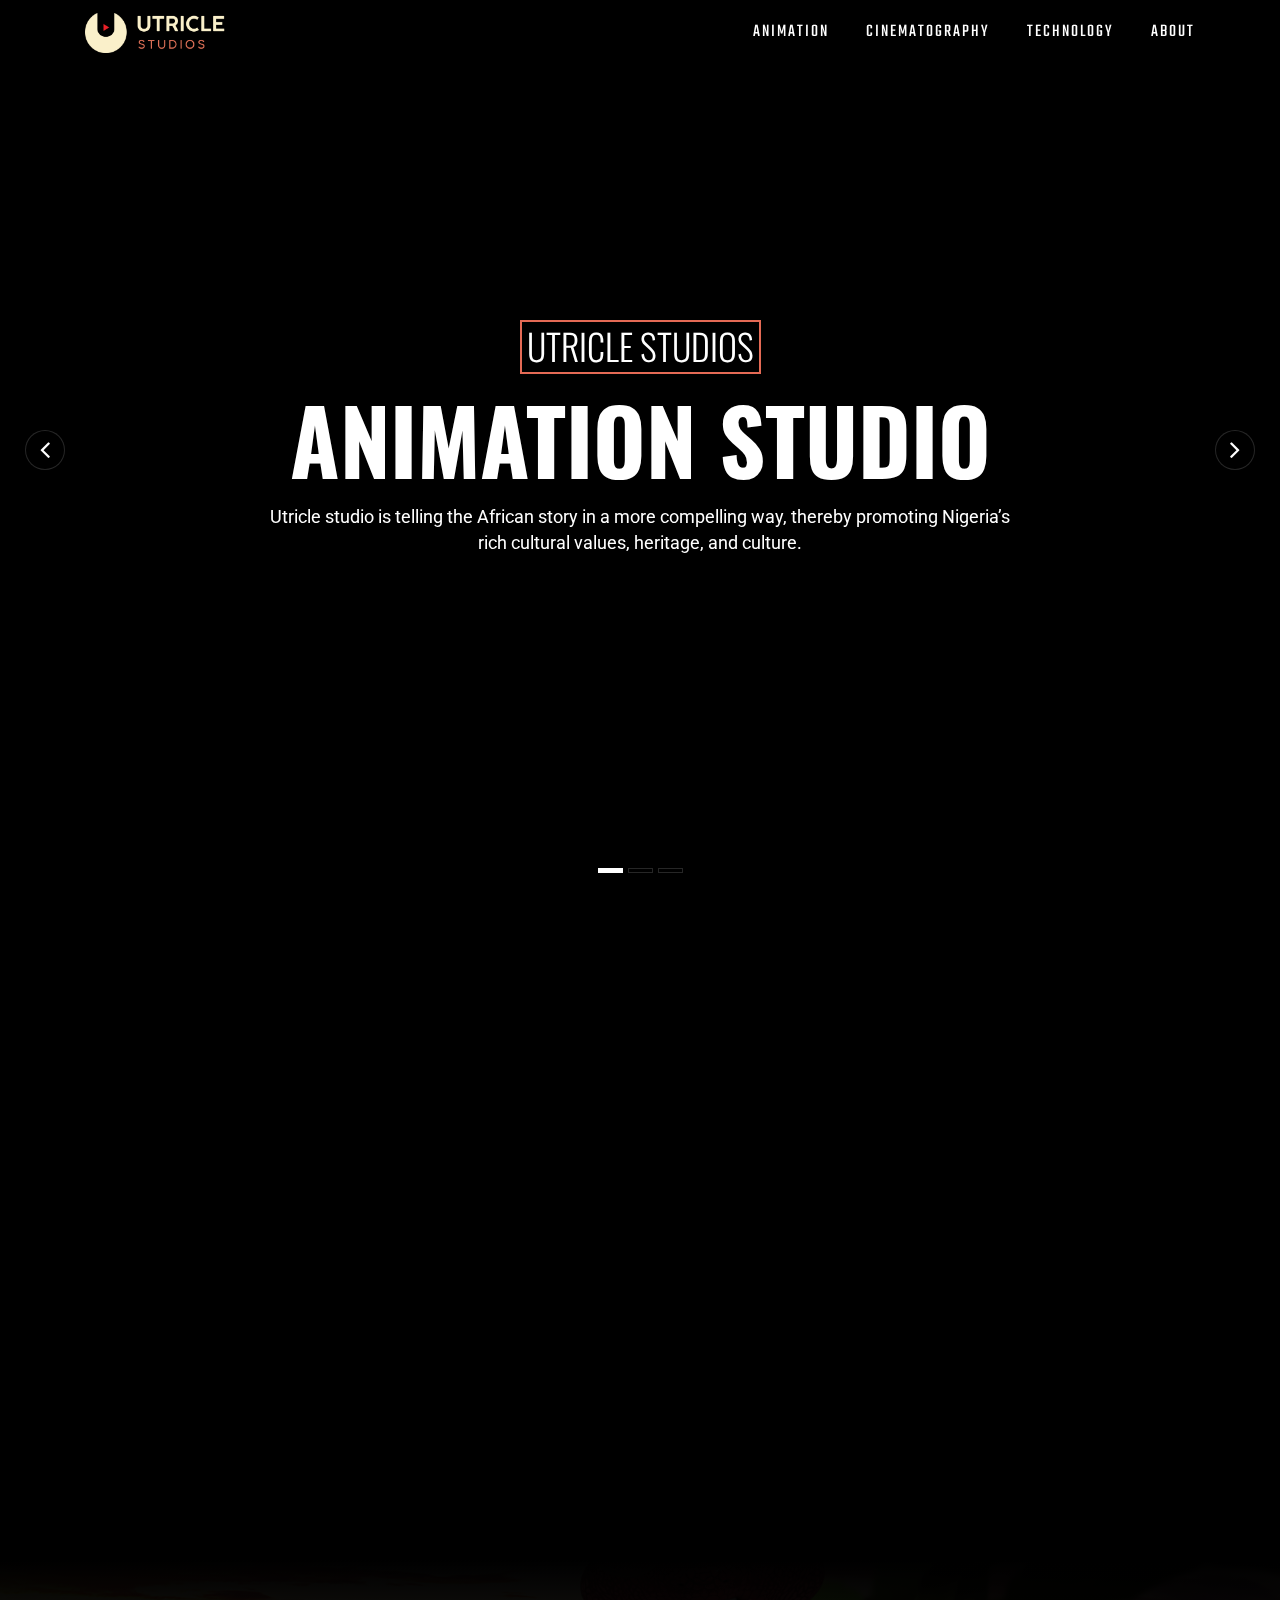
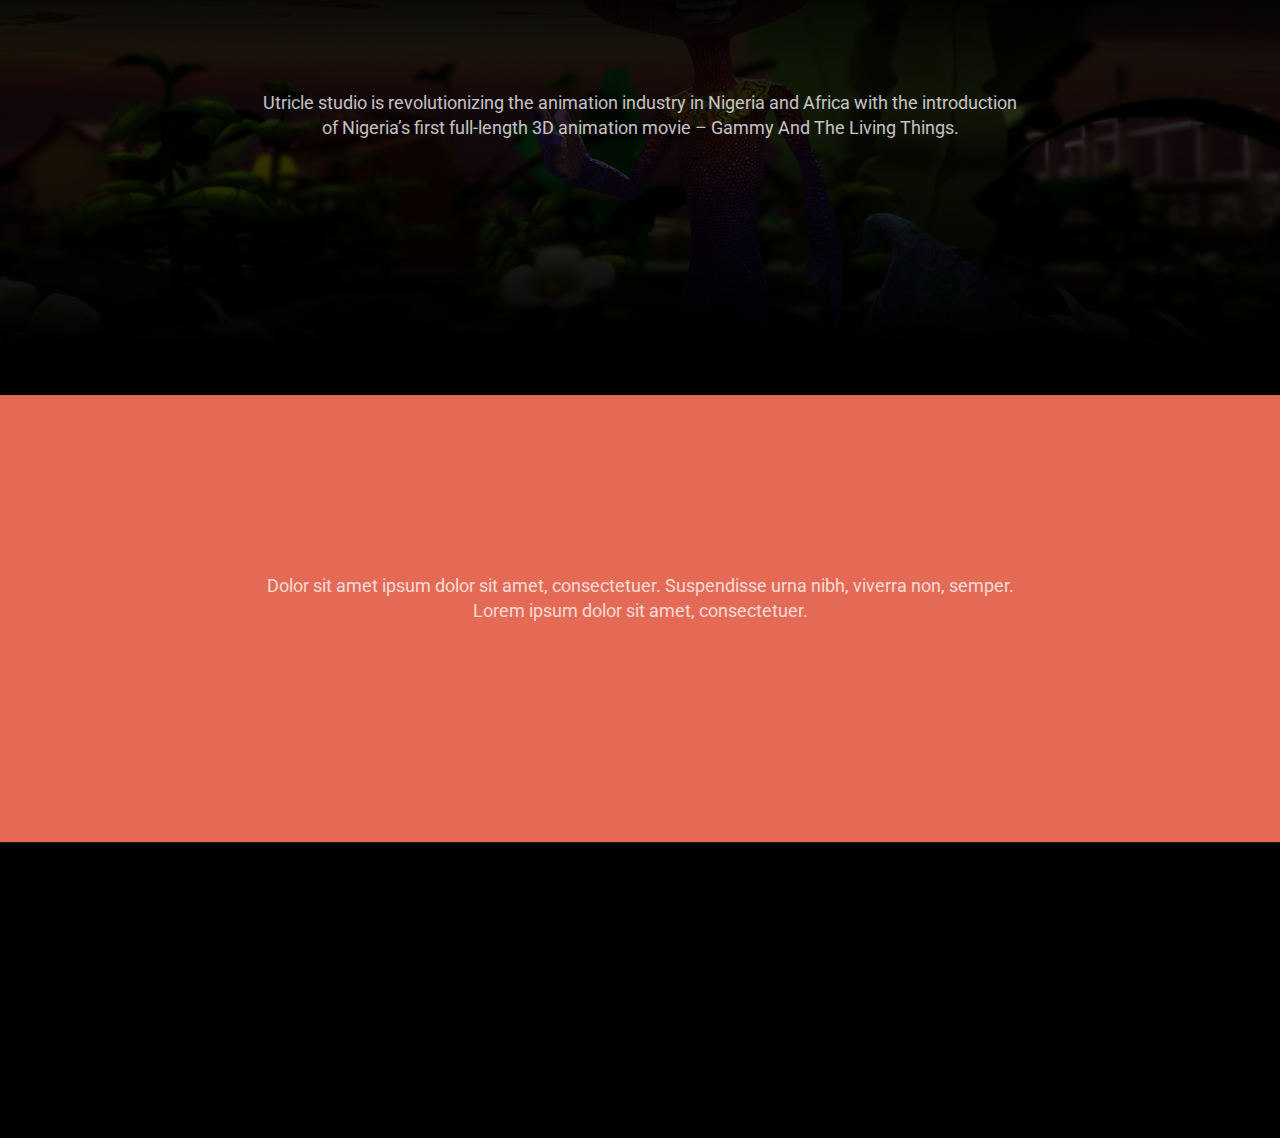
==== commit 04e5f024: "second commit" ====
--- a/index.html
+++ b/index.html
@@ -8,7 +8,7 @@
 <meta name="viewport" content="width=device-width, initial-scale=1.0, maximum-scale=1">
 <!-- Website Title
     ======================================= -->
-<title>Noyre - A modern HTML template.</title>
+<title>Utricle  - Animation Studio</title>
 <meta name="description" content="Premium HTML5 template by Go Themes."/>
 <meta name="keywords" content=""/>
 <meta name="author" content="humans.html">
@@ -51,31 +51,34 @@
         <nav id="site-navigation" class="main-navigation">
         <ul id="primary-menu" class="menu alt-font">
             <li class="has-children">
-            <a href="index.html" class="on-page"><span data-background-text="Short films">Short films</span></a>
+            <a href="index.html" class="on-page"><span data-background-text="Animation">Animation</span></a>
                 <ul>
                     <li><a href="explainers.html">Explainers</a></li>
-                    <li><a href="index-alt.html">Campaigns</a></li>
+                    <li><a href="index-alt.html">Feature films</a></li>
+                    <li><a href="index-alt.html">TV Series</a></li>
                 </ul>
             </li>
             <li class="has-children">
-                <a href="index.html" class="on-page"><span data-background-text="Feature films">Feature films</span></a>
+                <a href="index.html" class="on-page"><span data-background-text="Cinematography">Cinematography</span></a>
                 <ul>
-                    <li><a href="gammy.html">Gammy</a></li>
+                    <li><a href="gammy.html">Short films</a></li>
+                    <li><a href="gammy.html">Feature films</a></li>
+                    <li><a href="gammy.html">TV series</a></li>
                 </ul>
             </li>
             <li class="has-children">
-                <a href="index.html" class="on-page"><span data-background-text="Tv series">Tv series</span></a>
+                <a href="index.html" class="on-page"><span data-background-text="Technology">Technology</span></a>
                 <ul>
-                    <li><a href="index.html">Cluckstars</a></li>
-                    <li><a href="index.html">Bubblies</a></li>
+                    <li><a href="index.html">Render farm</a></li>
+                    <li><a href="index.html">Motion Capture</a></li>
                 </ul>
             </li>
-            <li class="has-children">
+            <!-- <li class="has-children">
                 <a href="index.html" class="on-page"><span data-background-text="Documentaries">Documentaries</span></a>
                 <ul>
                     <li><a href="index.html">Asiwaju</a></li>
                 </ul>
-            </li>
+            </li> -->
             <li>
             <a href="about.html"><span data-background-text="ABOUT">About</span></a>
             </li>
@@ -93,37 +96,68 @@
         <div class="site-page">
             <!-- Fullscreen Hero
                 ======================================= -->
-            <div class="image-bg h-100vh d-flex">
-                <!-- hero caption -->
-                <div class="container align-self-center dark-bg">
-                    <div class="section-title text-center">
-                        <h3 class="title uppercase primary-outline display-3" data-aos="fade-down" data-aos-delay="100">UTRICLE STUDIOS</h3>
-                        <h2 class="title uppercase font-weight-700 text-lg" data-aos="fade-in">ANIMATION STUDIO</h2>
-                        <p data-aos="fade-up" data-aos-delay="200">
-                            Utricle studio is telling the African story in a more compelling way, thereby promoting Nigeria’s rich cultural values, heritage, and culture.
-                        </p>
-                        <!-- <a href="#" class="open-contact gt-btn primary-btn alt-font js-tilt"><span class="uppercase">Get in touch</span></a> -->
-                    </div>
-                </div>
-                <!-- scroll to first section -->
-                <a href="#work" class="on-page" id="scroll-to-content">
-                <svg viewbox="264.7342657342658 144.33146853146852 24 47.200000000000074" width="20" height="43.2">
-                <defs>
-                <path d="M285.73 178.53L284.34 177.1L276.73 184.7L276.73 145.33L274.73 145.33L274.73 184.7L267.15 177.12C266.3 177.97 265.83 178.44 265.73 178.53C269.4 182.19 272.23 185.03 275.73 188.53C276.4 187.86 279.73 184.53 285.73 178.53" id="b1mqNkTkMW"></path>
-                </defs>
-                <g>
-                <g>
-                <use xlink:href="#b1mqNkTkMW" opacity="1" fill="#ffffff" fill-opacity="1"></use>
-                </g>
-                </g>
-                </svg>
-                </a>
-                <!-- background image -->
-                <div class="bg-image animate-filters" style="background-image:url(preview/home-hero-image.png)">
-                </div>
-                <!-- color overlay -->
-                <div class="image-overlay gradient-overlay-tb">
-                </div>
+            <div class="h-100vh black-bg">
+            <div id="slides" class="hero-slider gt-carousel owl-carousel">
+                <!-- first slide -->
+                <div class="image-bg h-100vh d-flex">
+                    <!-- caption -->
+                    <div class="slide-caption container container-lg align-self-center dark-bg">
+                        <div class="section-title text-center">
+                            <h3 class="title uppercase primary-outline display-3 fade-in1">UTRICLE STUDIOS</h3>
+                            <h2 class="title uppercase font-weight-700 text-lg fade-in2">Animation Studio</h2>
+                            <p class="fade-in3">
+                                Utricle studio is telling the African story in a more compelling way, thereby promoting Nigeria’s rich cultural values, heritage, and culture.
+                            </p>
+                            <!-- <a href="#" class="open-contact gt-btn primary-btn alt-font js-tilt"><span class="uppercase">Get in touch</span></a> -->
+                        </div>
+                    </div>
+                    <!-- background image -->
+                    <div class="bg-image animate-filters" style="background-image:url(preview/gammy1.png);">
+                    </div>
+                    <!-- color overlay -->
+                    <div class="image-overlay" style="background-color:rgba(0,0,0,0.85)"></div>
+                </div>
+                
+                <!-- second slide -->
+                <div class="image-bg h-100vh d-flex">
+                    <!-- caption -->
+                    <div class="slide-caption container container-lg align-self-center dark-bg">
+                        <div class="section-title text-center">
+                            <h3 class="title uppercase dark-fill primary-el-bg display-4 mb-0 fade-in1">Cluckstars</h3>
+                            <h2 class="title uppercase font-weight-700 fade-in2">TV Series</h2> 
+                            <p class="fade-in3">
+                                Eos partiendo consulatu te, an cum idque incorrupte. Homero tritani voluptaria nec no.
+                            </p>
+                            <!-- <a href="#" class="open-contact gt-btn primary-btn alt-font js-tilt"><span class="uppercase">Get in touch</span></a> -->
+                        </div>
+                    </div>
+                    <!-- background image -->
+                    <div class="bg-image animate-filters" style="background-image:url(preview/gammy3.jpg);">
+                    </div>
+                    <!-- color overlay -->
+                    <div class="image-overlay" style="background-color:rgba(0,0,0,0.85)"></div>
+                </div>
+                
+                <!-- third slide -->
+                <div class="image-bg h-100vh d-flex">
+                    <!-- caption -->
+                    <div class="slide-caption container container-lg align-self-center dark-bg">
+                        <div class="section-title text-center">
+                            <h3 class="title uppercase dark-fill primary-el-bg display-4 mb-0 fade-in1">BUBBLIES</h3>
+                            <h2 class="title uppercase font-weight-700 fade-in2">Coming Soon</h2>
+                            <p class="fade-in3">
+                                Ad utamur vituperatoribus nam. Porro laboramus quo no. Ne ipsum omittam eligendi mea. Quo eius posse ea, vis et docendi scaevola nominati, id eam populo eloquentiam.
+                            </p>
+                            <!-- <a href="#" class="open-contact gt-btn primary-btn alt-font js-tilt"><span class="uppercase">Get in touch</span></a> -->
+                        </div>
+                    </div>
+                    <!-- background image -->
+                    <div class="bg-image" style="background-image:url(preview/gammy2.png);">
+                    </div>
+                    <!-- color overlay -->
+                    <div class="image-overlay" style="background-color:rgba(0,0,0,0.85)"></div>
+                </div>            
+            </div>
             </div>
             <!-- Container Content
                 ======================================= -->
@@ -131,13 +165,13 @@
             <div id="work" class="page-section black-bg dark-bg p-medium">
                 <div class="container">
                     <!-- section title -->
-                    <div class="section-title">
-                        <h5 class="sub-title uppercase dark-fill primary-el-bg" data-aos="fade-right">Creating Quality since 86</h5>
+                    <!-- <div class="section-title">
+                        <h5 class="sub-title uppercase dark-fill primary-el-bg" data-aos="fade-right">QUALITY</h5>
                         <h2 class="title uppercase font-weight-700" data-aos="fade-in">Our Latest Work</h2>
                         <p>
                             Dolor sit amet ipsum dolor sit amet, consectetuer. Suspendisse urna nibh, viverra non, semper. Lorem ipsum dolor sit amet, consectetuer.
                         </p>
-                    </div>
+                    </div> -->
                     <div class="lg-clear-10">
                     </div>
                     <!-- portfolio filters -->
